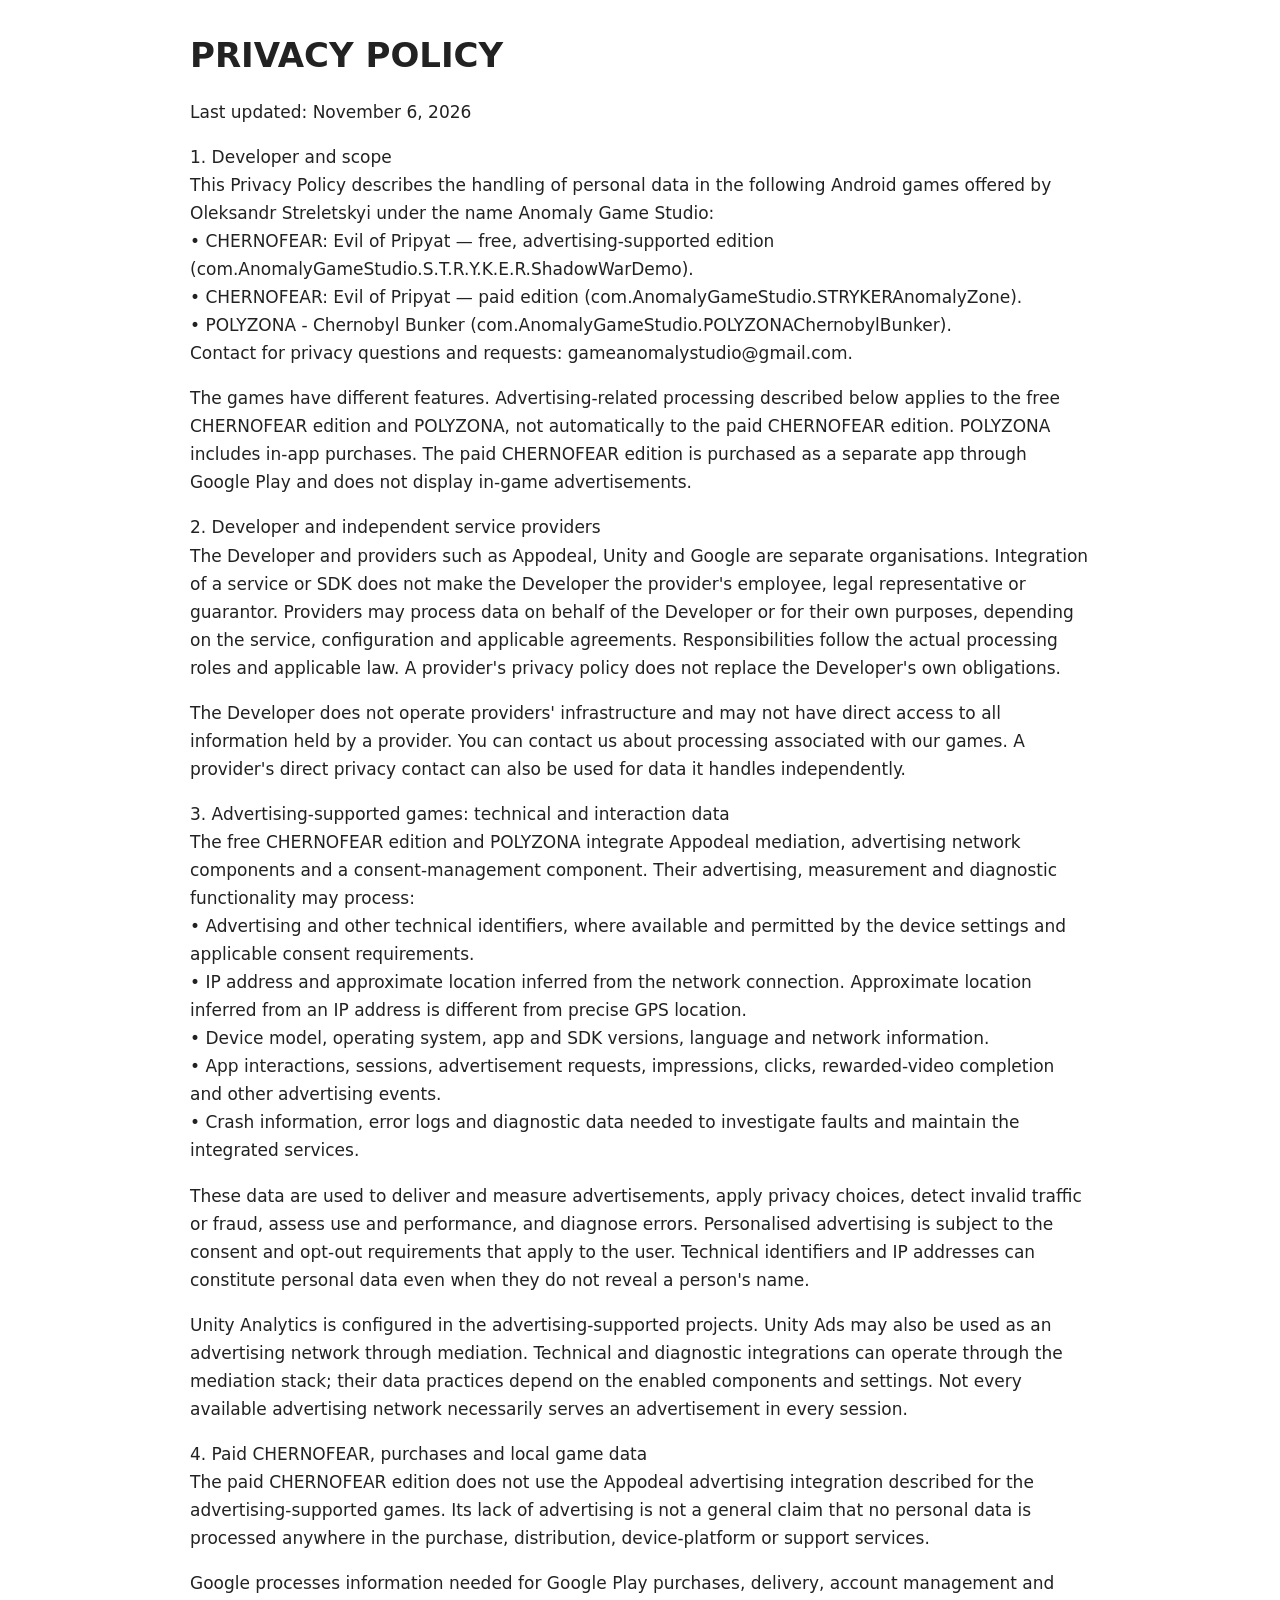
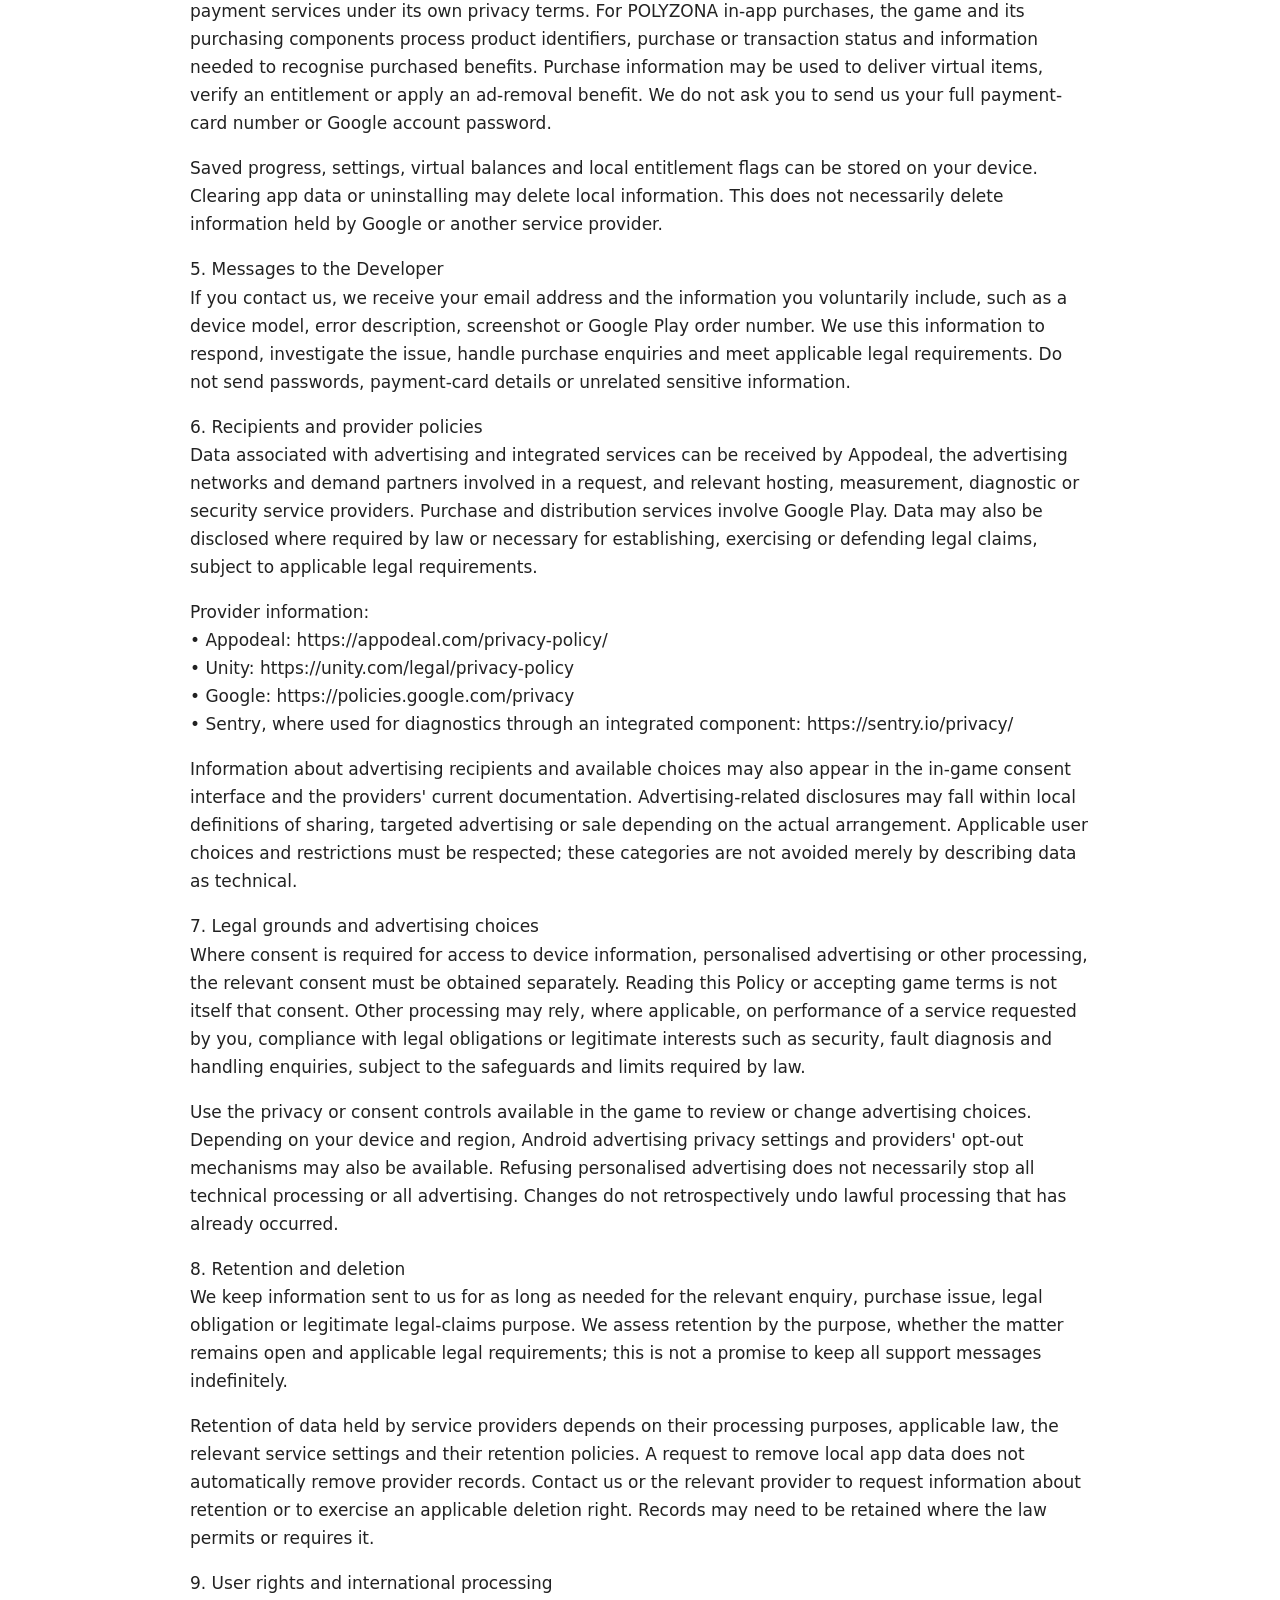
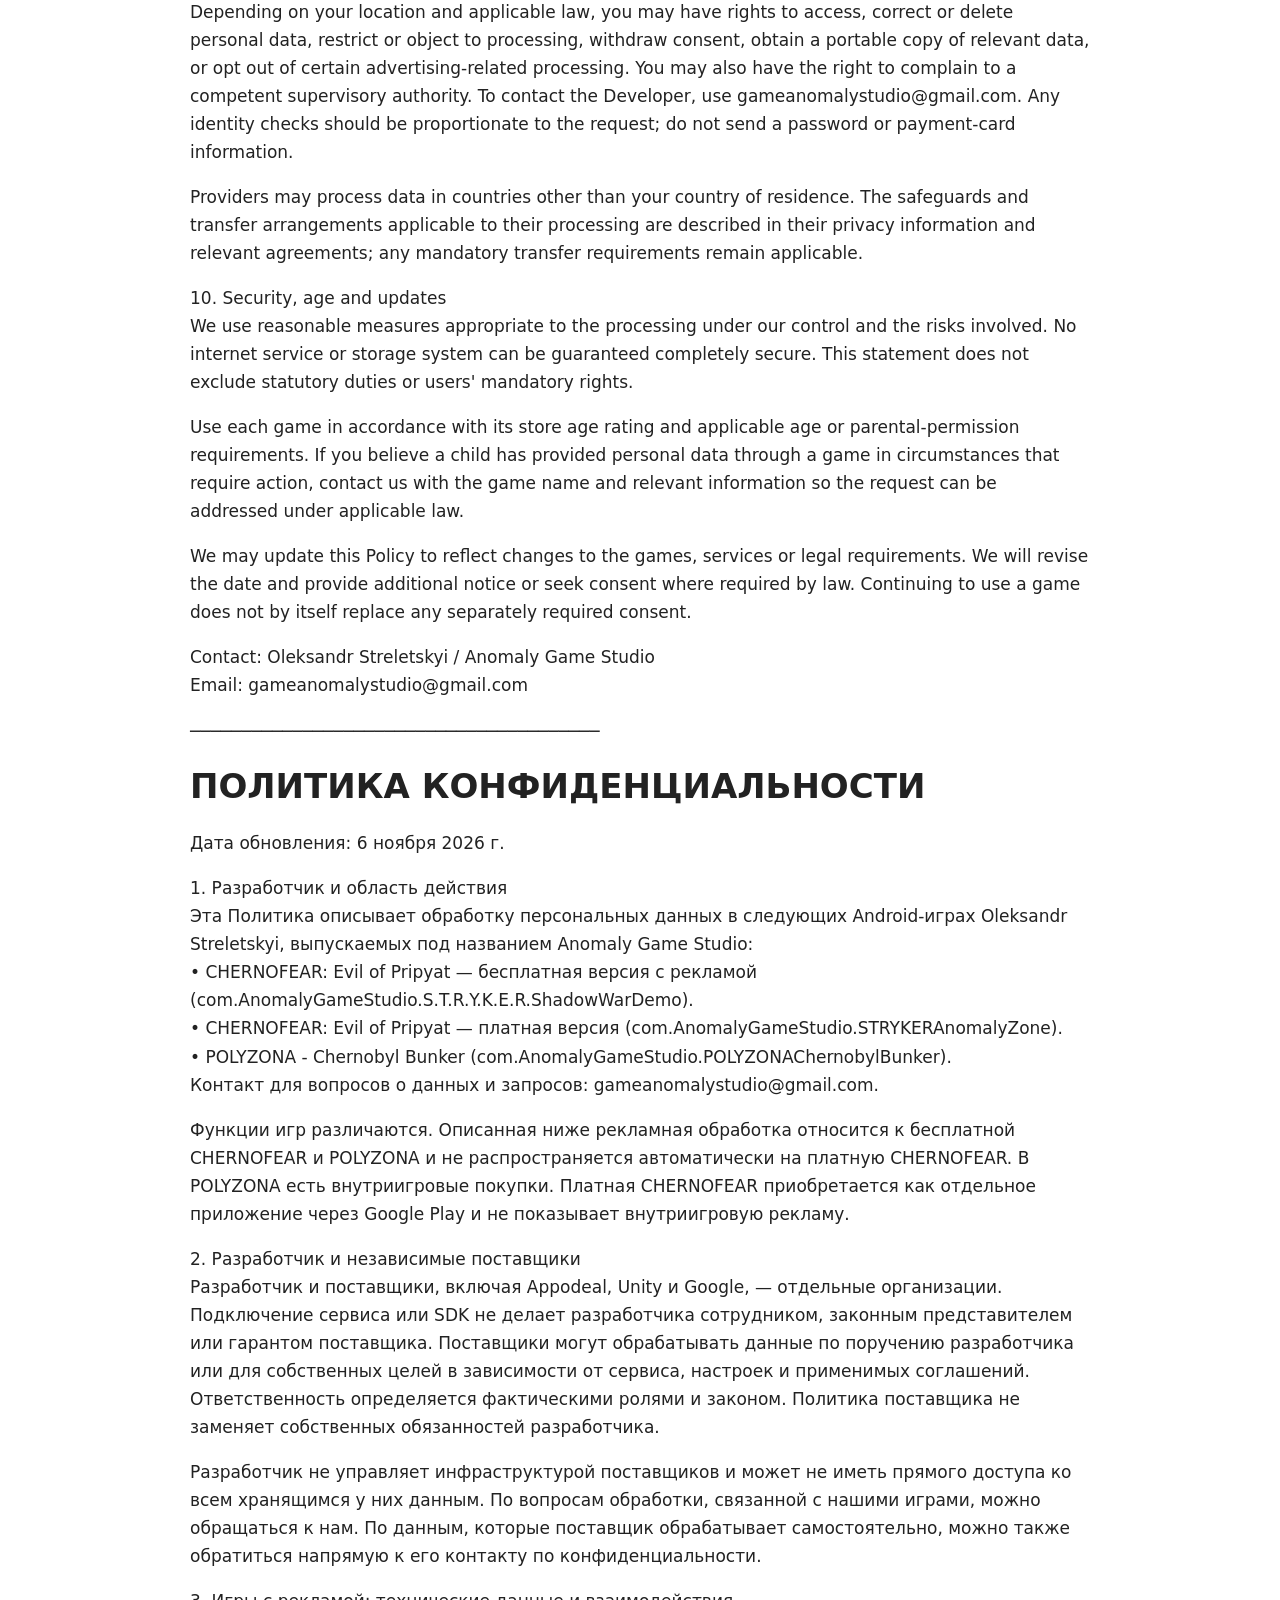
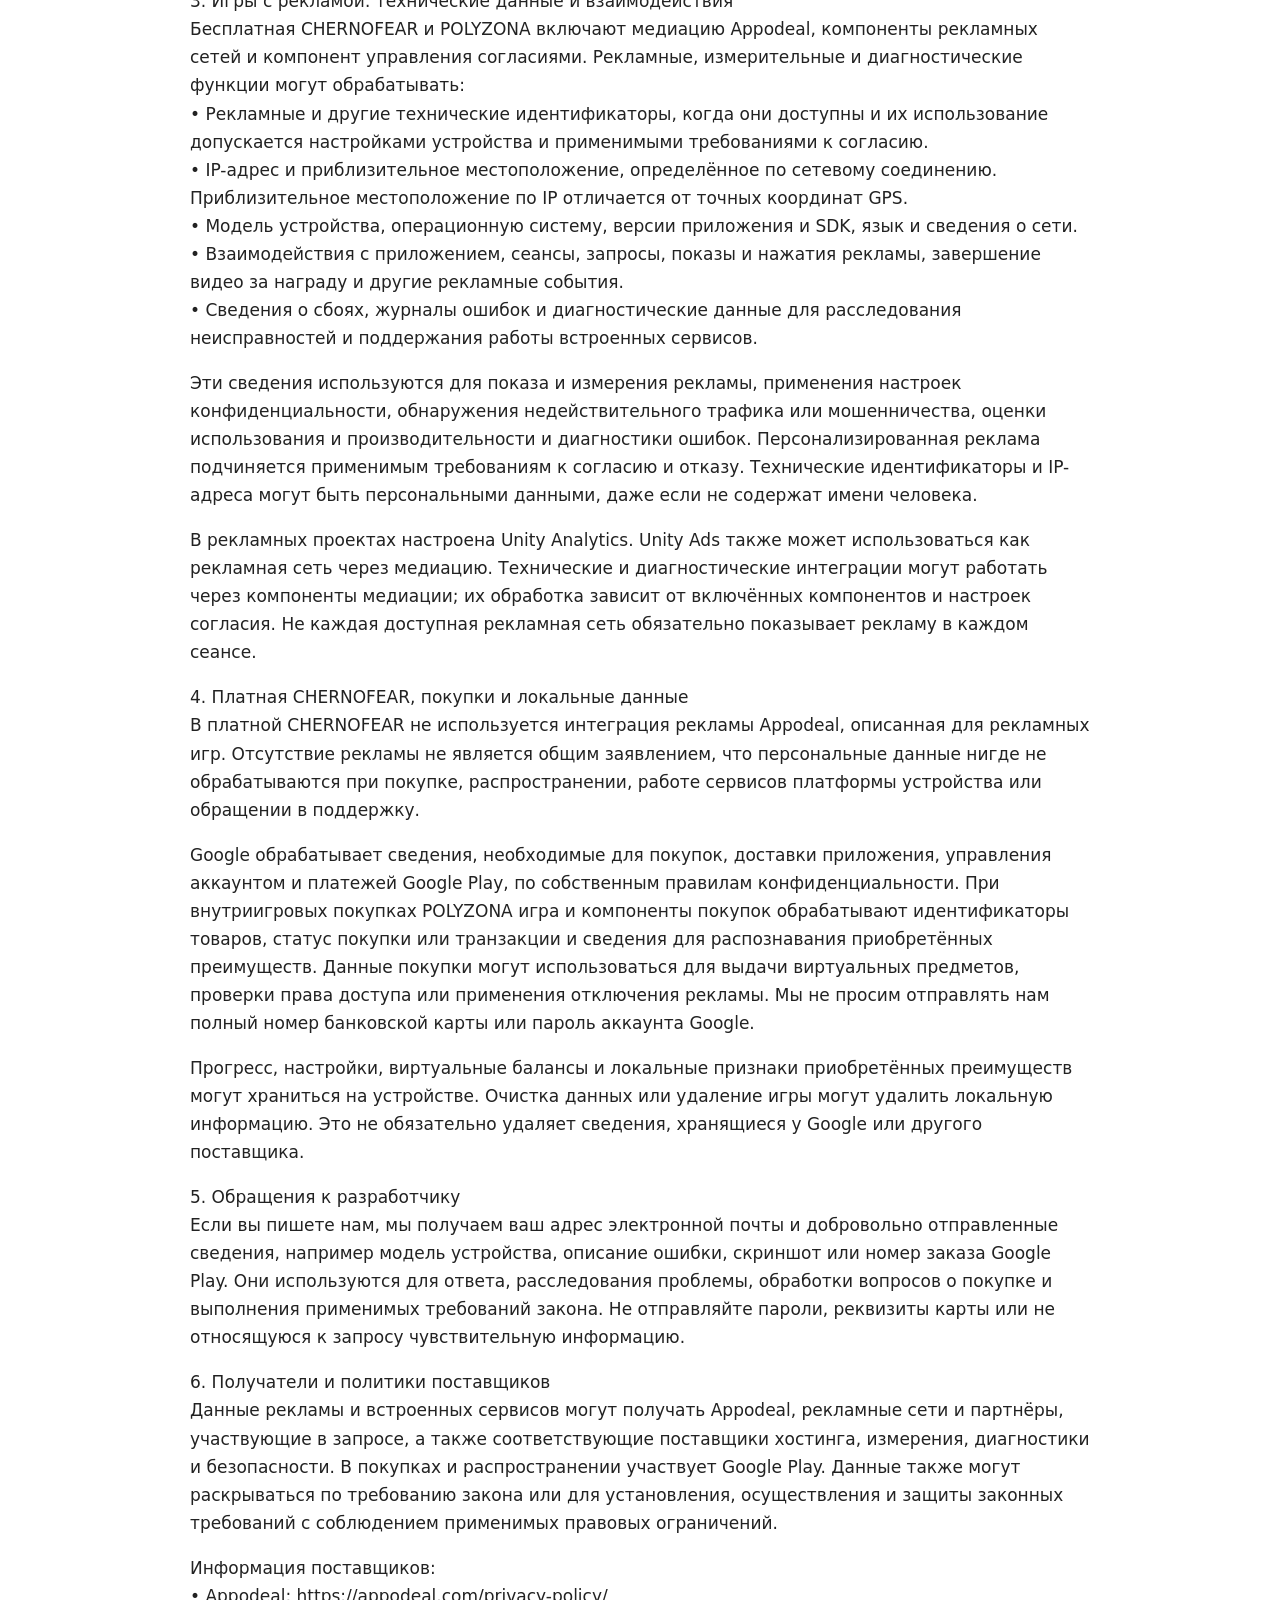
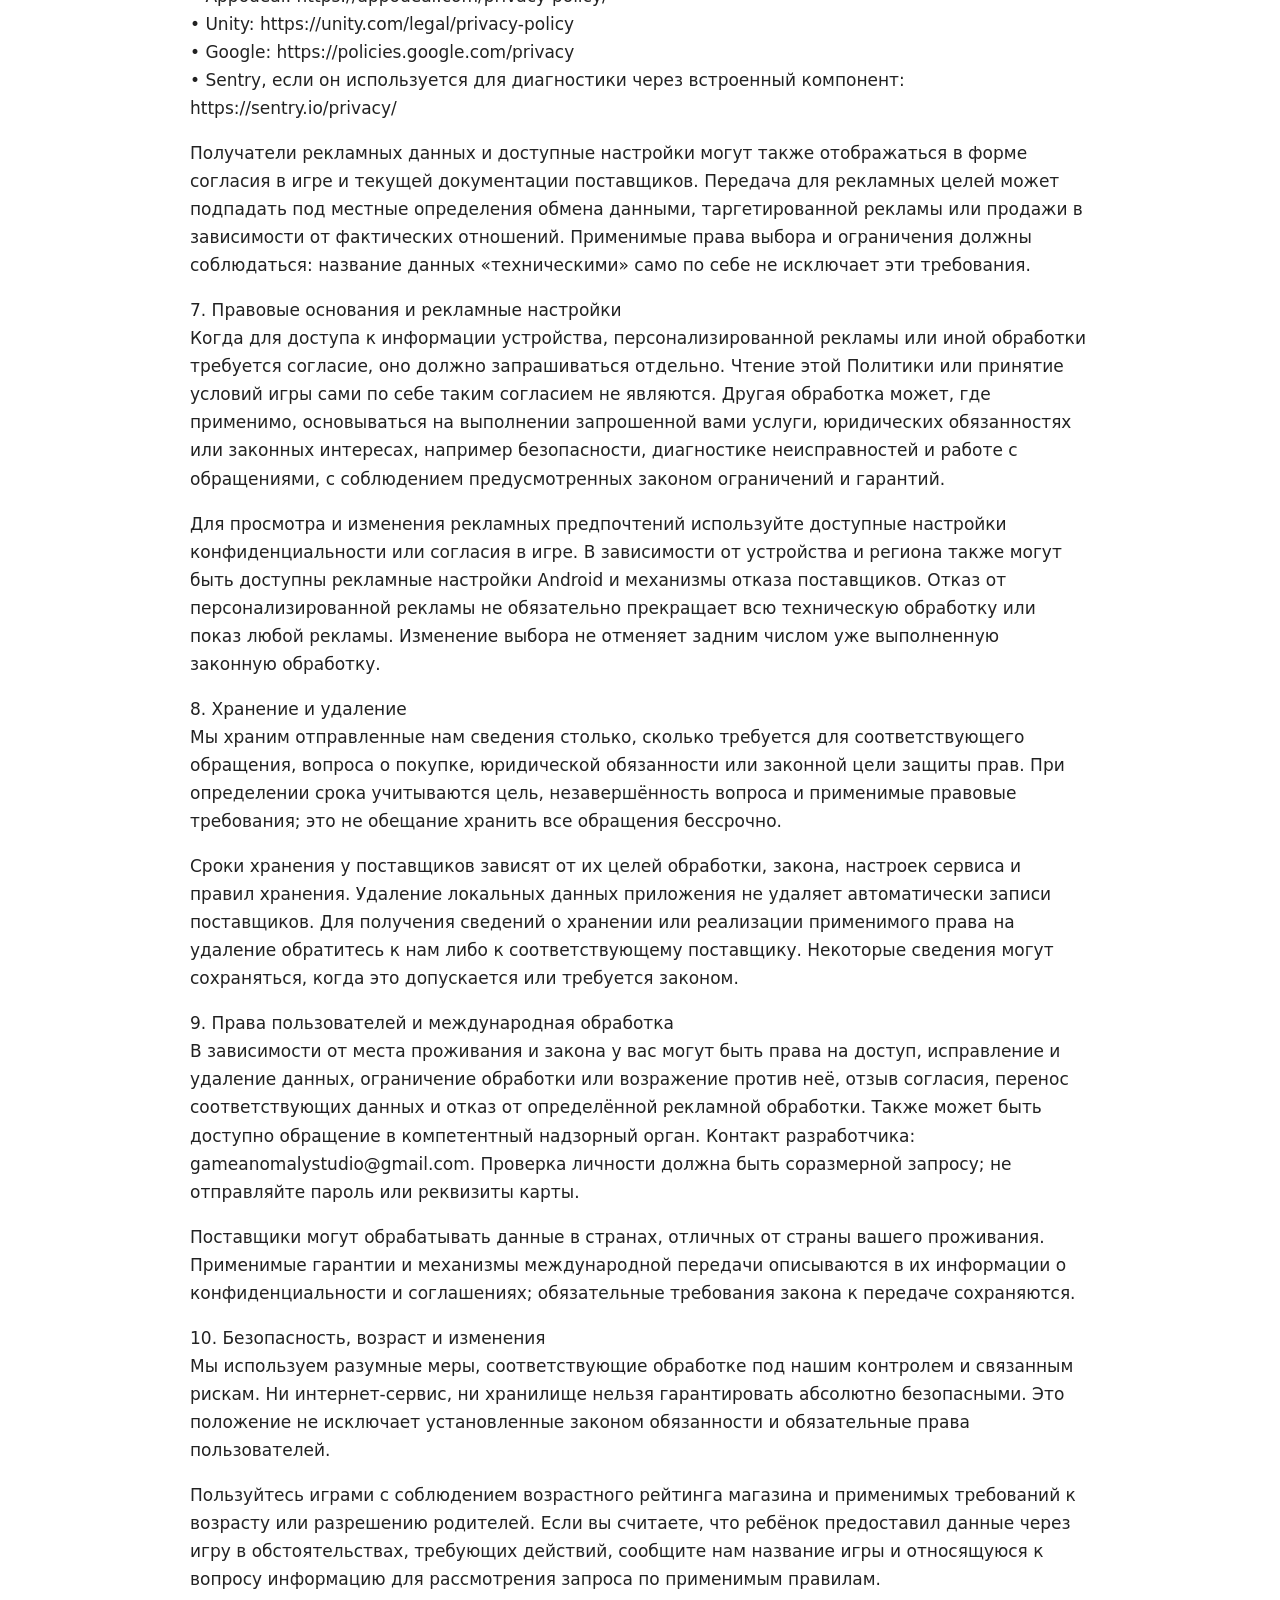
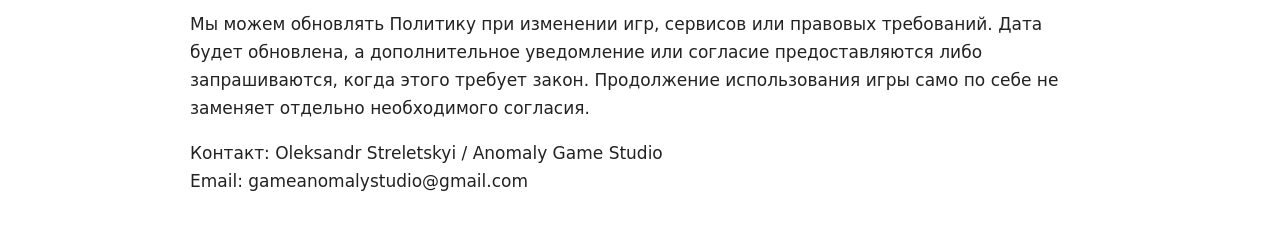
==== privacy-policy.html @ 05948603 "Update privacy policy and advertising sellers" ====
<!doctype html><html lang="en"><meta charset="utf-8"><meta name="viewport" content="width=device-width,initial-scale=1"><title>Privacy Policy | Anomaly Game Studio</title><style>body{font:17px/1.65 system-ui,sans-serif;max-width:900px;margin:36px auto;padding:0 22px;color:#222}h1{line-height:1.15}h2{margin-top:32px;font-size:23px}p{white-space:pre-wrap;overflow-wrap:anywhere}a{color:#425721}</style><main><h1>PRIVACY POLICY</h1><p>Last updated: November 6, 2026</p><p>1. Developer and scope
This Privacy Policy describes the handling of personal data in the following Android games offered by Oleksandr Streletskyi under the name Anomaly Game Studio:
• CHERNOFEAR: Evil of Pripyat — free, advertising-supported edition (com.AnomalyGameStudio.S.T.R.Y.K.E.R.ShadowWarDemo).
• CHERNOFEAR: Evil of Pripyat — paid edition (com.AnomalyGameStudio.STRYKERAnomalyZone).
• POLYZONA - Chernobyl Bunker (com.AnomalyGameStudio.POLYZONAChernobylBunker).
Contact for privacy questions and requests: gameanomalystudio@gmail.com.</p><p>The games have different features. Advertising-related processing described below applies to the free CHERNOFEAR edition and POLYZONA, not automatically to the paid CHERNOFEAR edition. POLYZONA includes in-app purchases. The paid CHERNOFEAR edition is purchased as a separate app through Google Play and does not display in-game advertisements.</p><p>2. Developer and independent service providers
The Developer and providers such as Appodeal, Unity and Google are separate organisations. Integration of a service or SDK does not make the Developer the provider's employee, legal representative or guarantor. Providers may process data on behalf of the Developer or for their own purposes, depending on the service, configuration and applicable agreements. Responsibilities follow the actual processing roles and applicable law. A provider's privacy policy does not replace the Developer's own obligations.</p><p>The Developer does not operate providers' infrastructure and may not have direct access to all information held by a provider. You can contact us about processing associated with our games. A provider's direct privacy contact can also be used for data it handles independently.</p><p>3. Advertising-supported games: technical and interaction data
The free CHERNOFEAR edition and POLYZONA integrate Appodeal mediation, advertising network components and a consent-management component. Their advertising, measurement and diagnostic functionality may process:
• Advertising and other technical identifiers, where available and permitted by the device settings and applicable consent requirements.
• IP address and approximate location inferred from the network connection. Approximate location inferred from an IP address is different from precise GPS location.
• Device model, operating system, app and SDK versions, language and network information.
• App interactions, sessions, advertisement requests, impressions, clicks, rewarded-video completion and other advertising events.
• Crash information, error logs and diagnostic data needed to investigate faults and maintain the integrated services.</p><p>These data are used to deliver and measure advertisements, apply privacy choices, detect invalid traffic or fraud, assess use and performance, and diagnose errors. Personalised advertising is subject to the consent and opt-out requirements that apply to the user. Technical identifiers and IP addresses can constitute personal data even when they do not reveal a person's name.</p><p>Unity Analytics is configured in the advertising-supported projects. Unity Ads may also be used as an advertising network through mediation. Technical and diagnostic integrations can operate through the mediation stack; their data practices depend on the enabled components and settings. Not every available advertising network necessarily serves an advertisement in every session.</p><p>4. Paid CHERNOFEAR, purchases and local game data
The paid CHERNOFEAR edition does not use the Appodeal advertising integration described for the advertising-supported games. Its lack of advertising is not a general claim that no personal data is processed anywhere in the purchase, distribution, device-platform or support services.</p><p>Google processes information needed for Google Play purchases, delivery, account management and payment services under its own privacy terms. For POLYZONA in-app purchases, the game and its purchasing components process product identifiers, purchase or transaction status and information needed to recognise purchased benefits. Purchase information may be used to deliver virtual items, verify an entitlement or apply an ad-removal benefit. We do not ask you to send us your full payment-card number or Google account password.</p><p>Saved progress, settings, virtual balances and local entitlement flags can be stored on your device. Clearing app data or uninstalling may delete local information. This does not necessarily delete information held by Google or another service provider.</p><p>5. Messages to the Developer
If you contact us, we receive your email address and the information you voluntarily include, such as a device model, error description, screenshot or Google Play order number. We use this information to respond, investigate the issue, handle purchase enquiries and meet applicable legal requirements. Do not send passwords, payment-card details or unrelated sensitive information.</p><p>6. Recipients and provider policies
Data associated with advertising and integrated services can be received by Appodeal, the advertising networks and demand partners involved in a request, and relevant hosting, measurement, diagnostic or security service providers. Purchase and distribution services involve Google Play. Data may also be disclosed where required by law or necessary for establishing, exercising or defending legal claims, subject to applicable legal requirements.</p><p>Provider information:
• Appodeal: https://appodeal.com/privacy-policy/
• Unity: https://unity.com/legal/privacy-policy
• Google: https://policies.google.com/privacy
• Sentry, where used for diagnostics through an integrated component: https://sentry.io/privacy/</p><p>Information about advertising recipients and available choices may also appear in the in-game consent interface and the providers' current documentation. Advertising-related disclosures may fall within local definitions of sharing, targeted advertising or sale depending on the actual arrangement. Applicable user choices and restrictions must be respected; these categories are not avoided merely by describing data as technical.</p><p>7. Legal grounds and advertising choices
Where consent is required for access to device information, personalised advertising or other processing, the relevant consent must be obtained separately. Reading this Policy or accepting game terms is not itself that consent. Other processing may rely, where applicable, on performance of a service requested by you, compliance with legal obligations or legitimate interests such as security, fault diagnosis and handling enquiries, subject to the safeguards and limits required by law.</p><p>Use the privacy or consent controls available in the game to review or change advertising choices. Depending on your device and region, Android advertising privacy settings and providers' opt-out mechanisms may also be available. Refusing personalised advertising does not necessarily stop all technical processing or all advertising. Changes do not retrospectively undo lawful processing that has already occurred.</p><p>8. Retention and deletion
We keep information sent to us for as long as needed for the relevant enquiry, purchase issue, legal obligation or legitimate legal-claims purpose. We assess retention by the purpose, whether the matter remains open and applicable legal requirements; this is not a promise to keep all support messages indefinitely.</p><p>Retention of data held by service providers depends on their processing purposes, applicable law, the relevant service settings and their retention policies. A request to remove local app data does not automatically remove provider records. Contact us or the relevant provider to request information about retention or to exercise an applicable deletion right. Records may need to be retained where the law permits or requires it.</p><p>9. User rights and international processing
Depending on your location and applicable law, you may have rights to access, correct or delete personal data, restrict or object to processing, withdraw consent, obtain a portable copy of relevant data, or opt out of certain advertising-related processing. You may also have the right to complain to a competent supervisory authority. To contact the Developer, use gameanomalystudio@gmail.com. Any identity checks should be proportionate to the request; do not send a password or payment-card information.</p><p>Providers may process data in countries other than your country of residence. The safeguards and transfer arrangements applicable to their processing are described in their privacy information and relevant agreements; any mandatory transfer requirements remain applicable.</p><p>10. Security, age and updates
We use reasonable measures appropriate to the processing under our control and the risks involved. No internet service or storage system can be guaranteed completely secure. This statement does not exclude statutory duties or users' mandatory rights.</p><p>Use each game in accordance with its store age rating and applicable age or parental-permission requirements. If you believe a child has provided personal data through a game in circumstances that require action, contact us with the game name and relevant information so the request can be addressed under applicable law.</p><p>We may update this Policy to reflect changes to the games, services or legal requirements. We will revise the date and provide additional notice or seek consent where required by law. Continuing to use a game does not by itself replace any separately required consent.</p><p>Contact: Oleksandr Streletskyi / Anomaly Game Studio
Email: gameanomalystudio@gmail.com</p><p>────────────────────────────────────────</p><h1>ПОЛИТИКА КОНФИДЕНЦИАЛЬНОСТИ</h1><p>Дата обновления: 6 ноября 2026 г.</p><p>1. Разработчик и область действия
Эта Политика описывает обработку персональных данных в следующих Android-играх Oleksandr Streletskyi, выпускаемых под названием Anomaly Game Studio:
• CHERNOFEAR: Evil of Pripyat — бесплатная версия с рекламой (com.AnomalyGameStudio.S.T.R.Y.K.E.R.ShadowWarDemo).
• CHERNOFEAR: Evil of Pripyat — платная версия (com.AnomalyGameStudio.STRYKERAnomalyZone).
• POLYZONA - Chernobyl Bunker (com.AnomalyGameStudio.POLYZONAChernobylBunker).
Контакт для вопросов о данных и запросов: gameanomalystudio@gmail.com.</p><p>Функции игр различаются. Описанная ниже рекламная обработка относится к бесплатной CHERNOFEAR и POLYZONA и не распространяется автоматически на платную CHERNOFEAR. В POLYZONA есть внутриигровые покупки. Платная CHERNOFEAR приобретается как отдельное приложение через Google Play и не показывает внутриигровую рекламу.</p><p>2. Разработчик и независимые поставщики
Разработчик и поставщики, включая Appodeal, Unity и Google, — отдельные организации. Подключение сервиса или SDK не делает разработчика сотрудником, законным представителем или гарантом поставщика. Поставщики могут обрабатывать данные по поручению разработчика или для собственных целей в зависимости от сервиса, настроек и применимых соглашений. Ответственность определяется фактическими ролями и законом. Политика поставщика не заменяет собственных обязанностей разработчика.</p><p>Разработчик не управляет инфраструктурой поставщиков и может не иметь прямого доступа ко всем хранящимся у них данным. По вопросам обработки, связанной с нашими играми, можно обращаться к нам. По данным, которые поставщик обрабатывает самостоятельно, можно также обратиться напрямую к его контакту по конфиденциальности.</p><p>3. Игры с рекламой: технические данные и взаимодействия
Бесплатная CHERNOFEAR и POLYZONA включают медиацию Appodeal, компоненты рекламных сетей и компонент управления согласиями. Рекламные, измерительные и диагностические функции могут обрабатывать:
• Рекламные и другие технические идентификаторы, когда они доступны и их использование допускается настройками устройства и применимыми требованиями к согласию.
• IP-адрес и приблизительное местоположение, определённое по сетевому соединению. Приблизительное местоположение по IP отличается от точных координат GPS.
• Модель устройства, операционную систему, версии приложения и SDK, язык и сведения о сети.
• Взаимодействия с приложением, сеансы, запросы, показы и нажатия рекламы, завершение видео за награду и другие рекламные события.
• Сведения о сбоях, журналы ошибок и диагностические данные для расследования неисправностей и поддержания работы встроенных сервисов.</p><p>Эти сведения используются для показа и измерения рекламы, применения настроек конфиденциальности, обнаружения недействительного трафика или мошенничества, оценки использования и производительности и диагностики ошибок. Персонализированная реклама подчиняется применимым требованиям к согласию и отказу. Технические идентификаторы и IP-адреса могут быть персональными данными, даже если не содержат имени человека.</p><p>В рекламных проектах настроена Unity Analytics. Unity Ads также может использоваться как рекламная сеть через медиацию. Технические и диагностические интеграции могут работать через компоненты медиации; их обработка зависит от включённых компонентов и настроек согласия. Не каждая доступная рекламная сеть обязательно показывает рекламу в каждом сеансе.</p><p>4. Платная CHERNOFEAR, покупки и локальные данные
В платной CHERNOFEAR не используется интеграция рекламы Appodeal, описанная для рекламных игр. Отсутствие рекламы не является общим заявлением, что персональные данные нигде не обрабатываются при покупке, распространении, работе сервисов платформы устройства или обращении в поддержку.</p><p>Google обрабатывает сведения, необходимые для покупок, доставки приложения, управления аккаунтом и платежей Google Play, по собственным правилам конфиденциальности. При внутриигровых покупках POLYZONA игра и компоненты покупок обрабатывают идентификаторы товаров, статус покупки или транзакции и сведения для распознавания приобретённых преимуществ. Данные покупки могут использоваться для выдачи виртуальных предметов, проверки права доступа или применения отключения рекламы. Мы не просим отправлять нам полный номер банковской карты или пароль аккаунта Google.</p><p>Прогресс, настройки, виртуальные балансы и локальные признаки приобретённых преимуществ могут храниться на устройстве. Очистка данных или удаление игры могут удалить локальную информацию. Это не обязательно удаляет сведения, хранящиеся у Google или другого поставщика.</p><p>5. Обращения к разработчику
Если вы пишете нам, мы получаем ваш адрес электронной почты и добровольно отправленные сведения, например модель устройства, описание ошибки, скриншот или номер заказа Google Play. Они используются для ответа, расследования проблемы, обработки вопросов о покупке и выполнения применимых требований закона. Не отправляйте пароли, реквизиты карты или не относящуюся к запросу чувствительную информацию.</p><p>6. Получатели и политики поставщиков
Данные рекламы и встроенных сервисов могут получать Appodeal, рекламные сети и партнёры, участвующие в запросе, а также соответствующие поставщики хостинга, измерения, диагностики и безопасности. В покупках и распространении участвует Google Play. Данные также могут раскрываться по требованию закона или для установления, осуществления и защиты законных требований с соблюдением применимых правовых ограничений.</p><p>Информация поставщиков:
• Appodeal: https://appodeal.com/privacy-policy/
• Unity: https://unity.com/legal/privacy-policy
• Google: https://policies.google.com/privacy
• Sentry, если он используется для диагностики через встроенный компонент: https://sentry.io/privacy/</p><p>Получатели рекламных данных и доступные настройки могут также отображаться в форме согласия в игре и текущей документации поставщиков. Передача для рекламных целей может подпадать под местные определения обмена данными, таргетированной рекламы или продажи в зависимости от фактических отношений. Применимые права выбора и ограничения должны соблюдаться: название данных «техническими» само по себе не исключает эти требования.</p><p>7. Правовые основания и рекламные настройки
Когда для доступа к информации устройства, персонализированной рекламы или иной обработки требуется согласие, оно должно запрашиваться отдельно. Чтение этой Политики или принятие условий игры сами по себе таким согласием не являются. Другая обработка может, где применимо, основываться на выполнении запрошенной вами услуги, юридических обязанностях или законных интересах, например безопасности, диагностике неисправностей и работе с обращениями, с соблюдением предусмотренных законом ограничений и гарантий.</p><p>Для просмотра и изменения рекламных предпочтений используйте доступные настройки конфиденциальности или согласия в игре. В зависимости от устройства и региона также могут быть доступны рекламные настройки Android и механизмы отказа поставщиков. Отказ от персонализированной рекламы не обязательно прекращает всю техническую обработку или показ любой рекламы. Изменение выбора не отменяет задним числом уже выполненную законную обработку.</p><p>8. Хранение и удаление
Мы храним отправленные нам сведения столько, сколько требуется для соответствующего обращения, вопроса о покупке, юридической обязанности или законной цели защиты прав. При определении срока учитываются цель, незавершённость вопроса и применимые правовые требования; это не обещание хранить все обращения бессрочно.</p><p>Сроки хранения у поставщиков зависят от их целей обработки, закона, настроек сервиса и правил хранения. Удаление локальных данных приложения не удаляет автоматически записи поставщиков. Для получения сведений о хранении или реализации применимого права на удаление обратитесь к нам либо к соответствующему поставщику. Некоторые сведения могут сохраняться, когда это допускается или требуется законом.</p><p>9. Права пользователей и международная обработка
В зависимости от места проживания и закона у вас могут быть права на доступ, исправление и удаление данных, ограничение обработки или возражение против неё, отзыв согласия, перенос соответствующих данных и отказ от определённой рекламной обработки. Также может быть доступно обращение в компетентный надзорный орган. Контакт разработчика: gameanomalystudio@gmail.com. Проверка личности должна быть соразмерной запросу; не отправляйте пароль или реквизиты карты.</p><p>Поставщики могут обрабатывать данные в странах, отличных от страны вашего проживания. Применимые гарантии и механизмы международной передачи описываются в их информации о конфиденциальности и соглашениях; обязательные требования закона к передаче сохраняются.</p><p>10. Безопасность, возраст и изменения
Мы используем разумные меры, соответствующие обработке под нашим контролем и связанным рискам. Ни интернет-сервис, ни хранилище нельзя гарантировать абсолютно безопасными. Это положение не исключает установленные законом обязанности и обязательные права пользователей.</p><p>Пользуйтесь играми с соблюдением возрастного рейтинга магазина и применимых требований к возрасту или разрешению родителей. Если вы считаете, что ребёнок предоставил данные через игру в обстоятельствах, требующих действий, сообщите нам название игры и относящуюся к вопросу информацию для рассмотрения запроса по применимым правилам.</p><p>Мы можем обновлять Политику при изменении игр, сервисов или правовых требований. Дата будет обновлена, а дополнительное уведомление или согласие предоставляются либо запрашиваются, когда этого требует закон. Продолжение использования игры само по себе не заменяет отдельно необходимого согласия.</p><p>Контакт: Oleksandr Streletskyi / Anomaly Game Studio
Email: gameanomalystudio@gmail.com
</p></main></html>
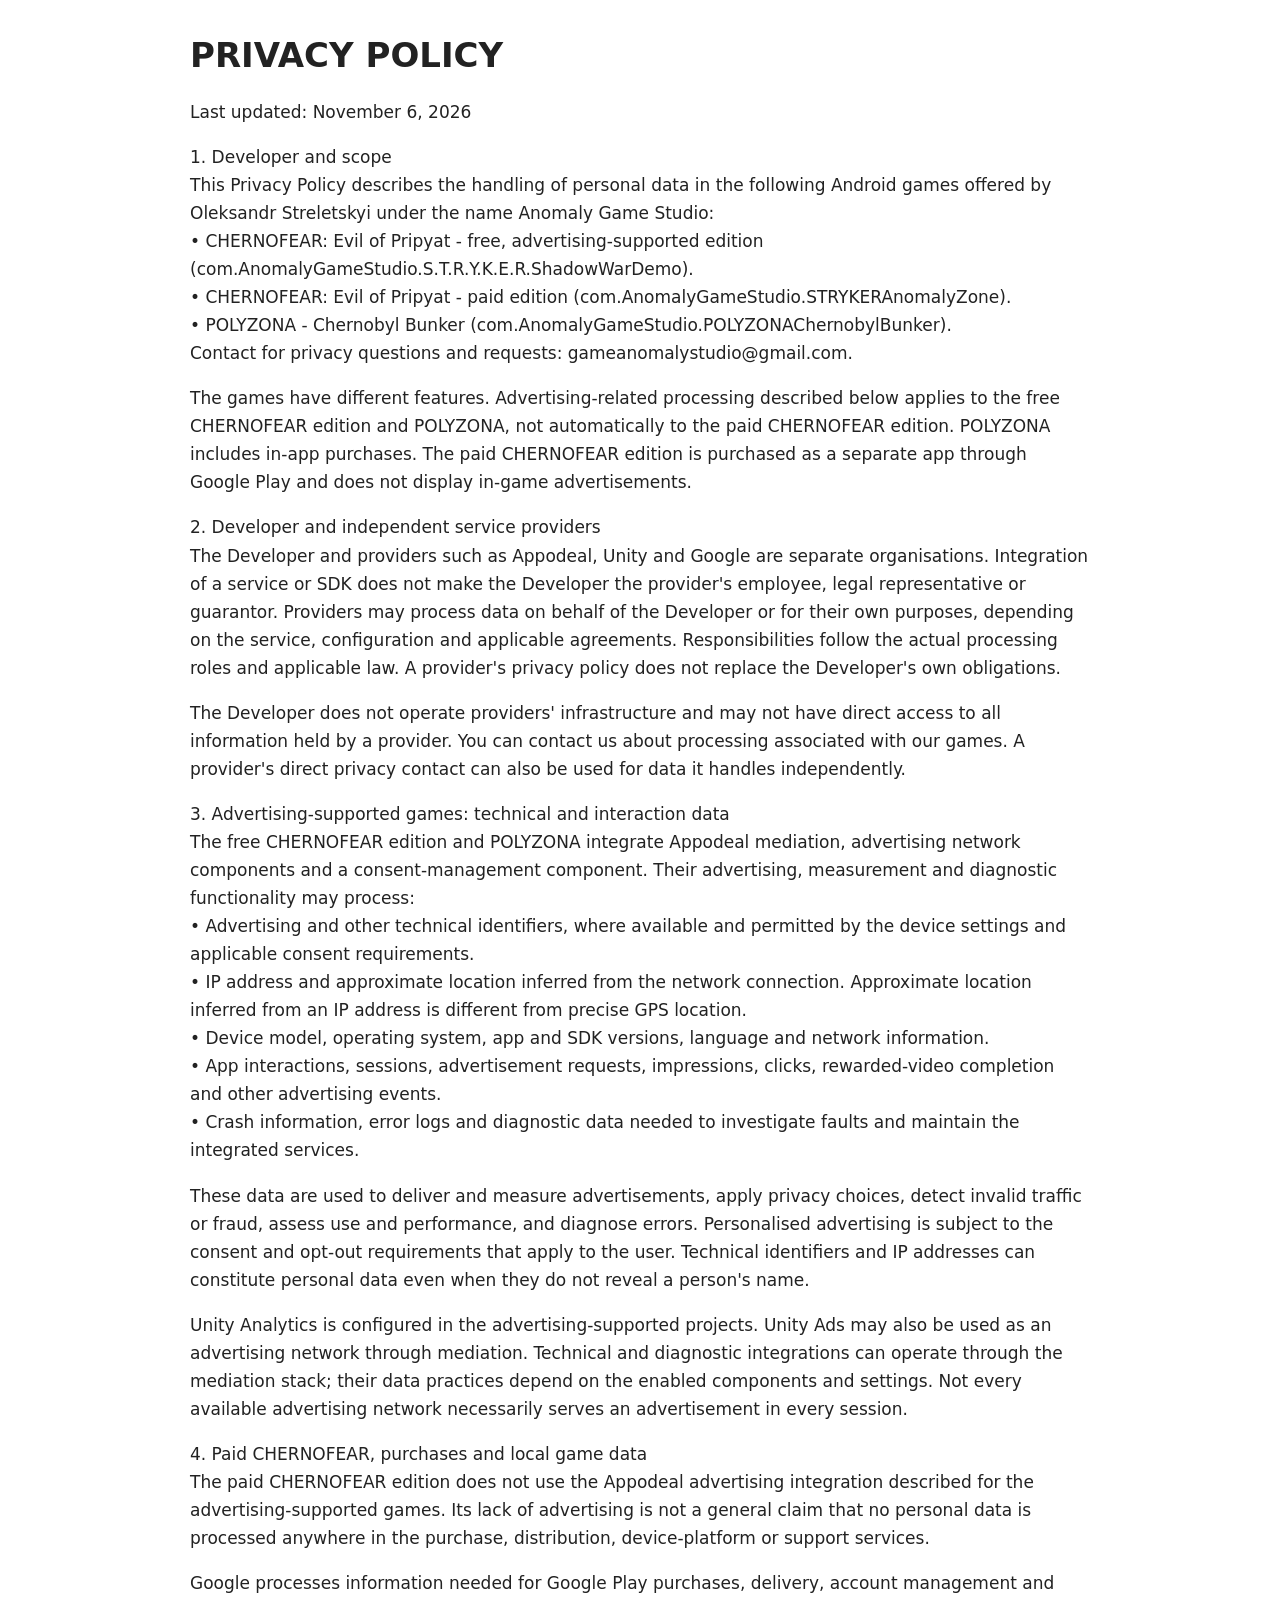
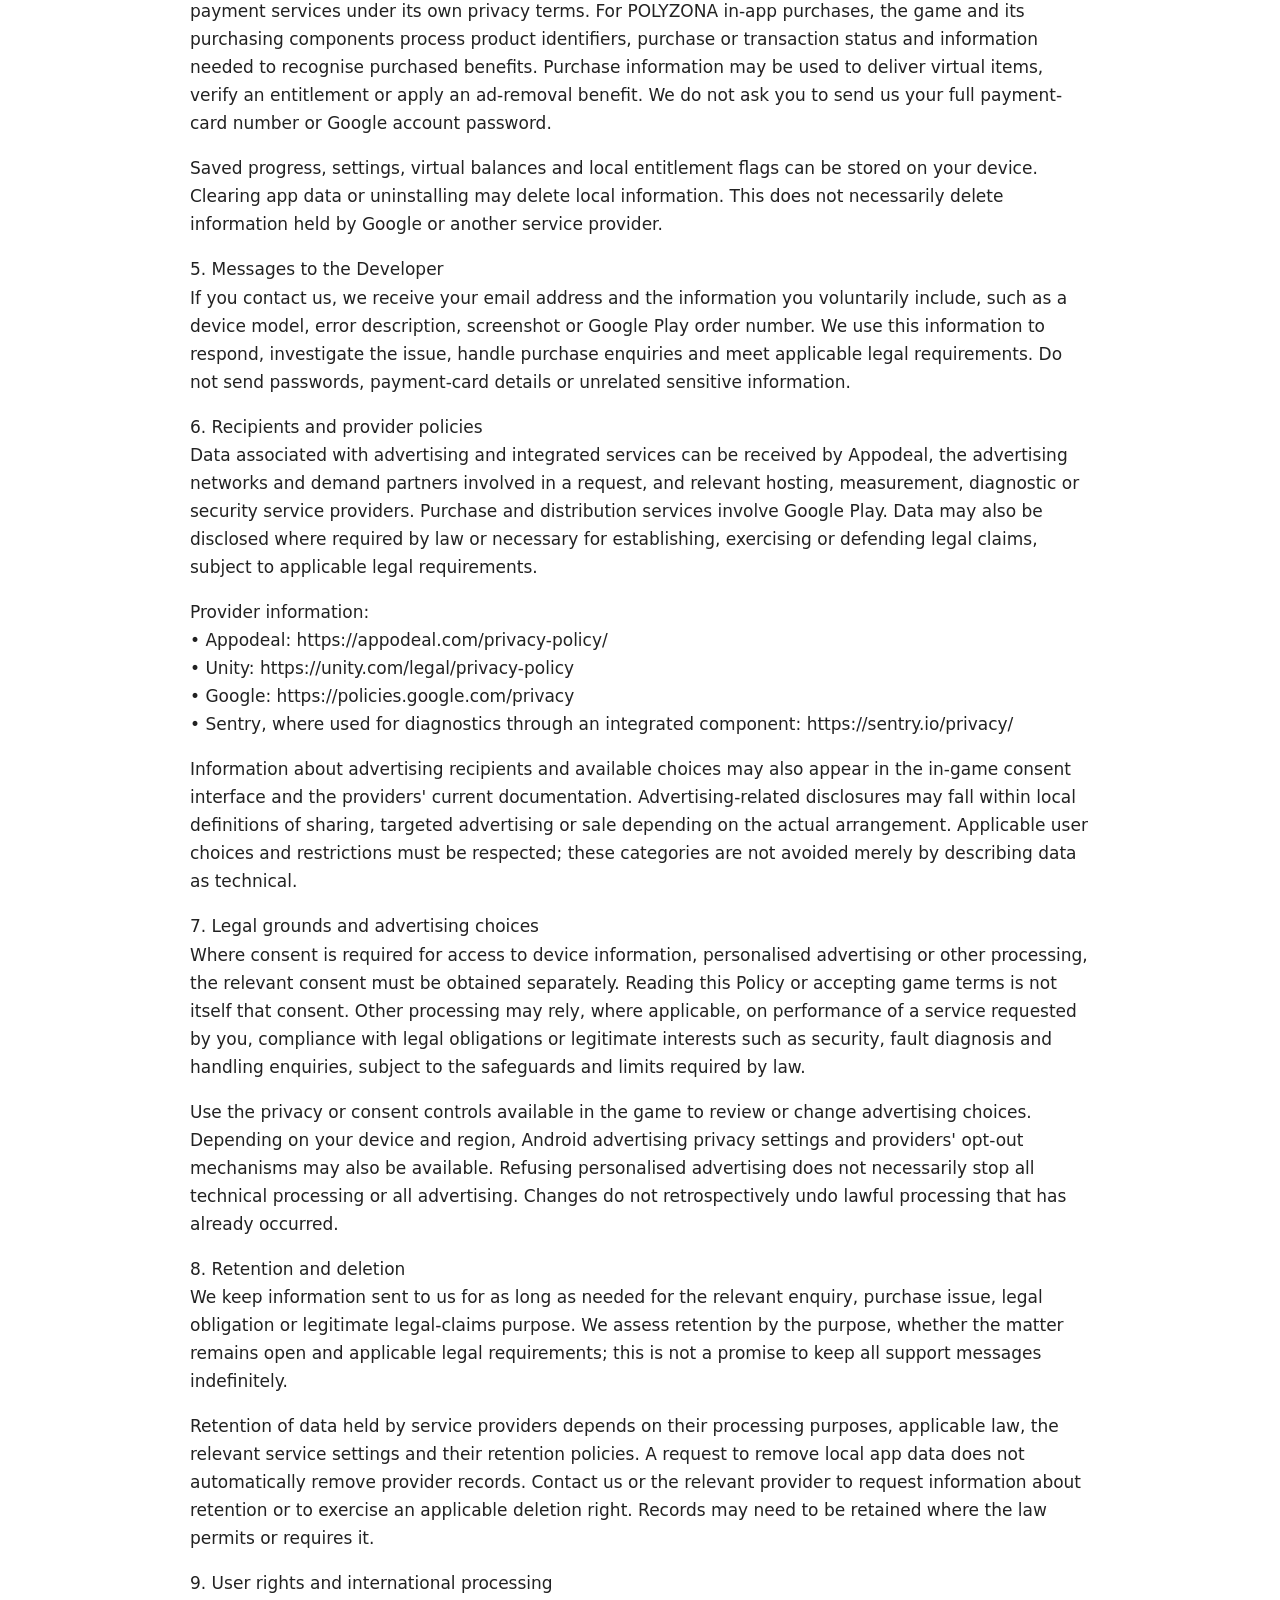
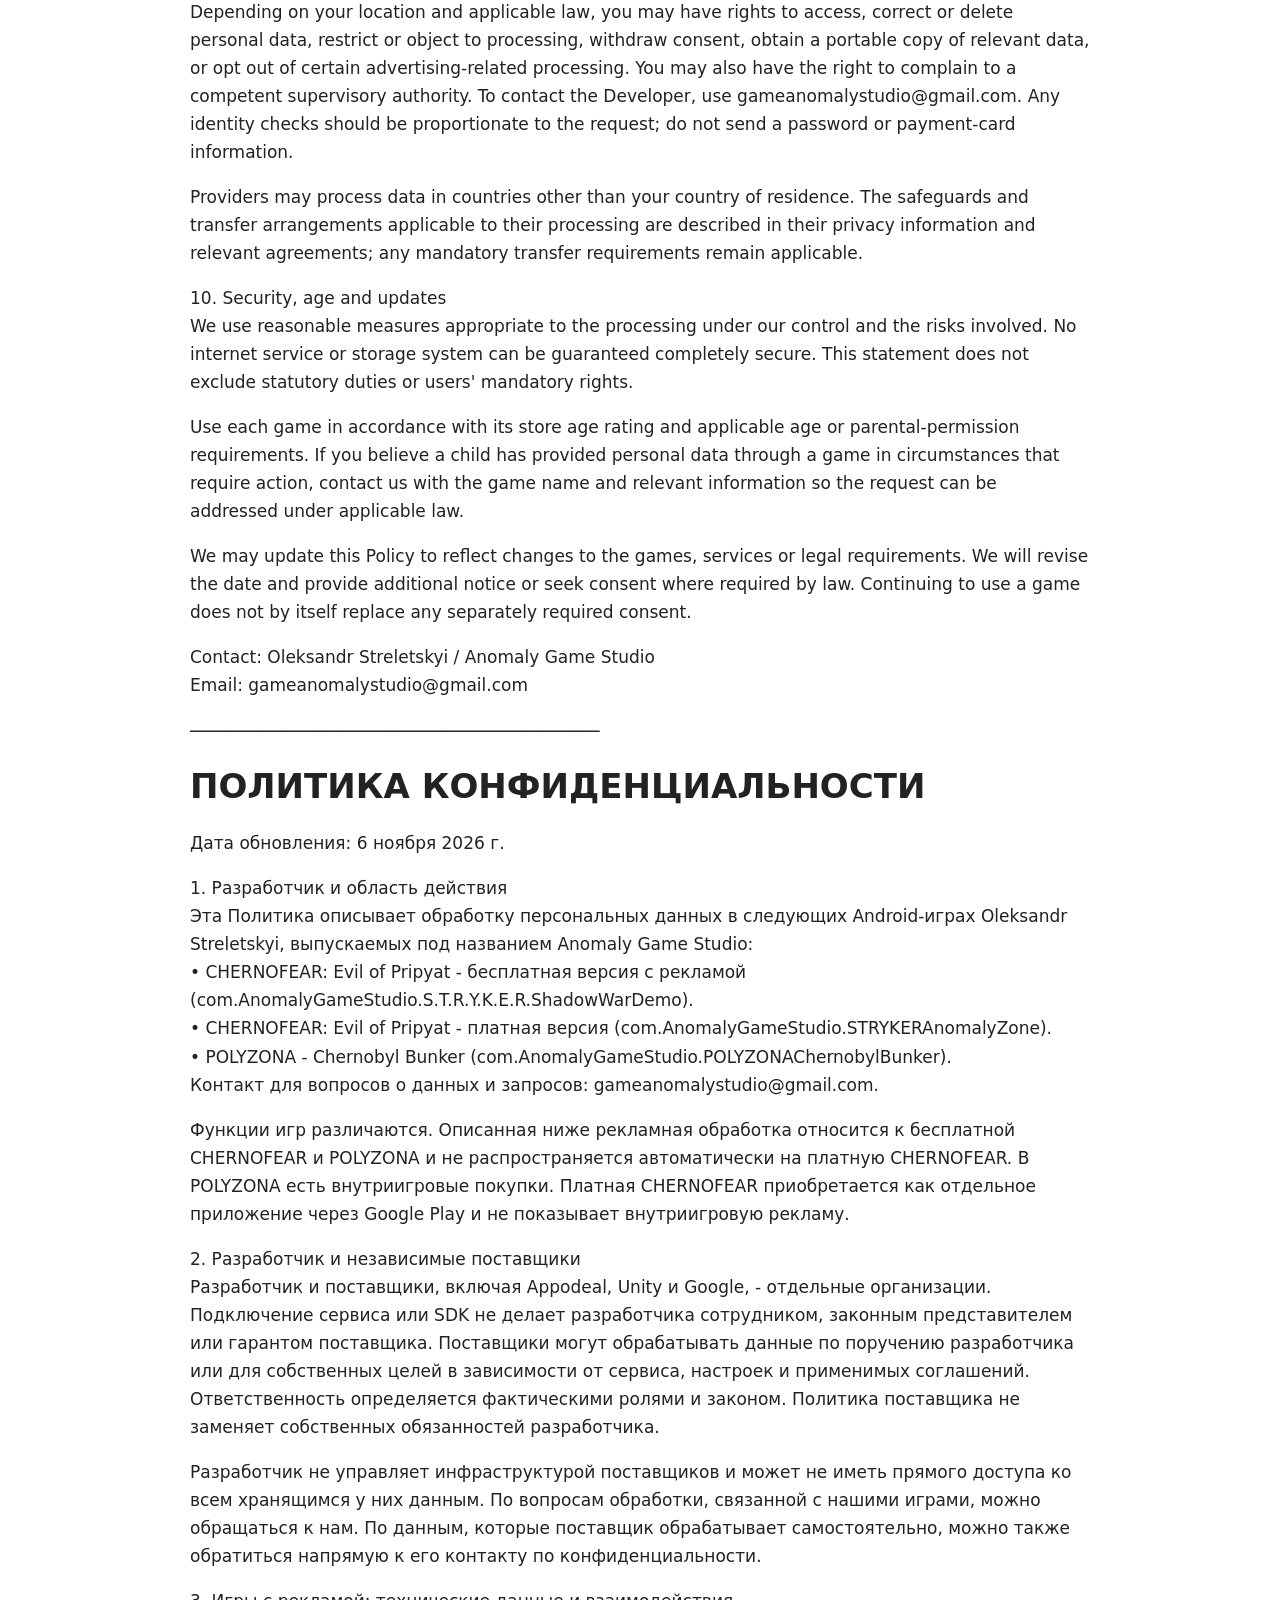
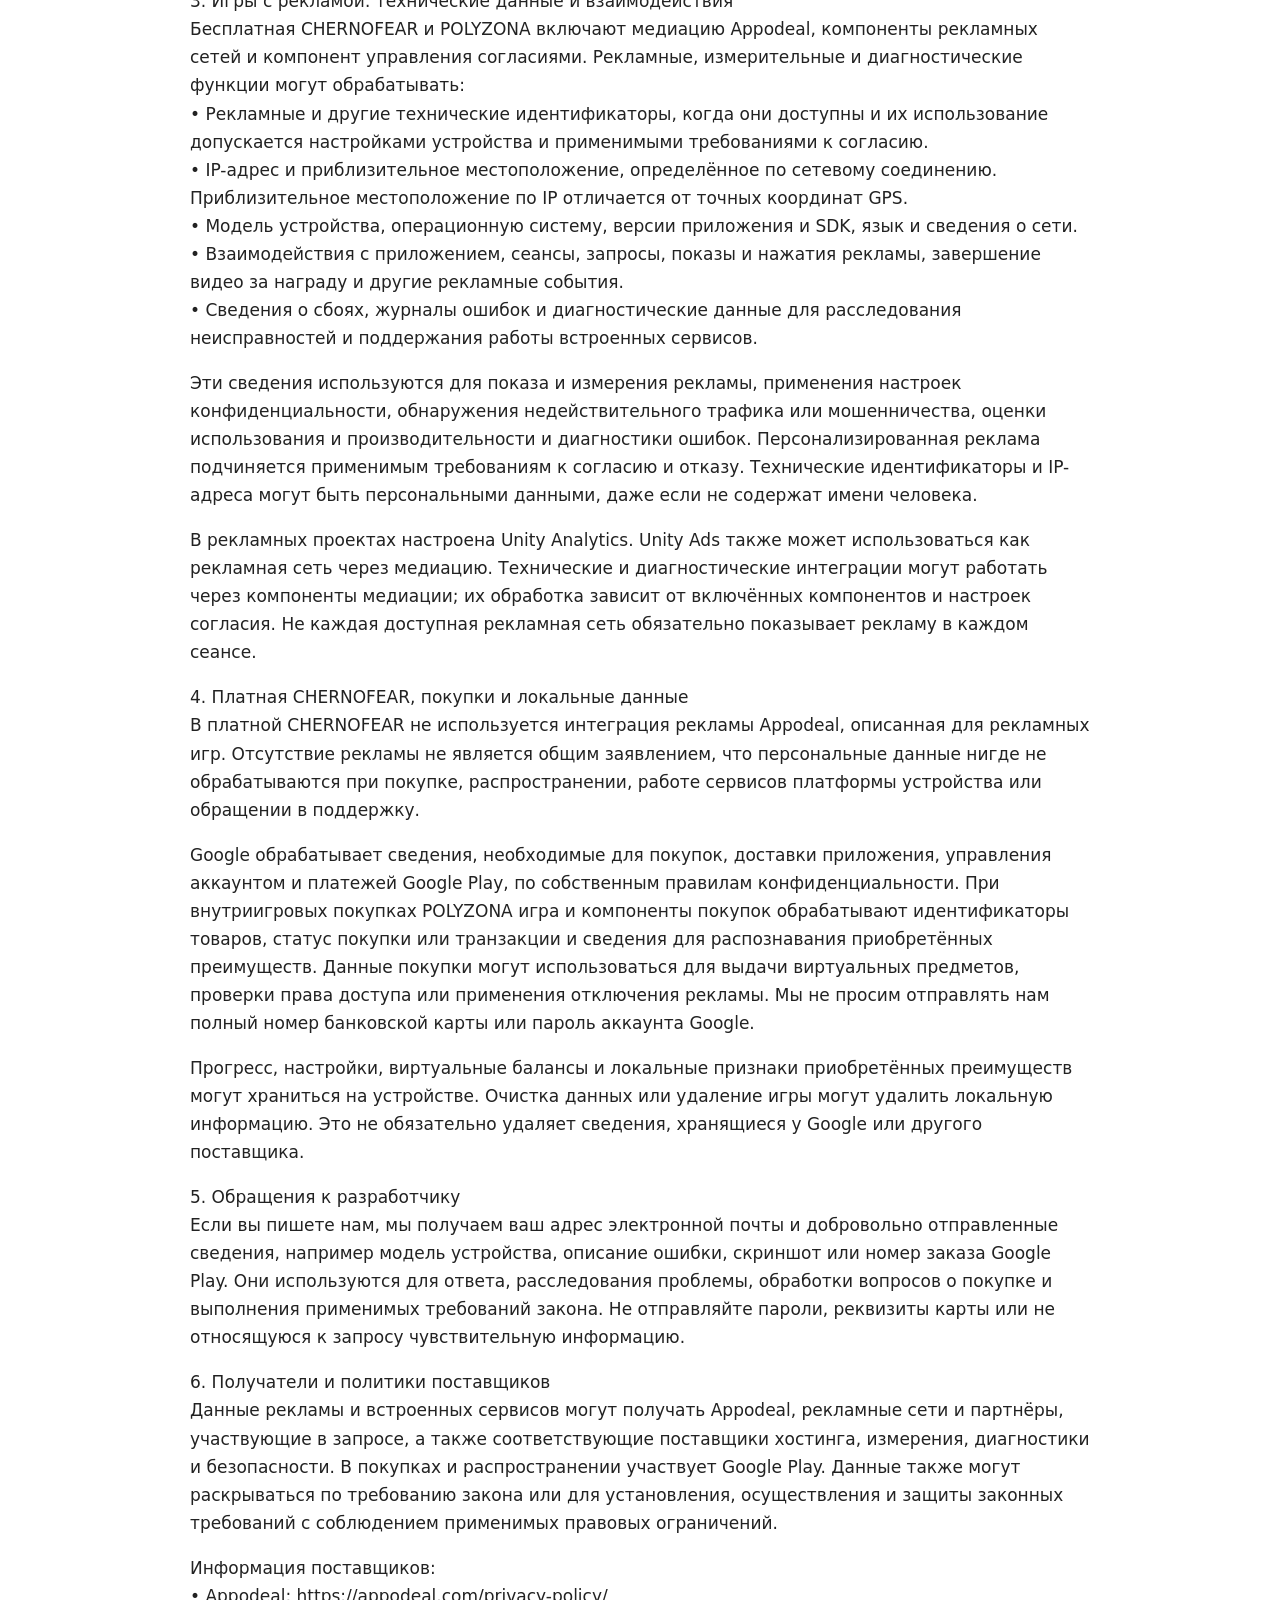
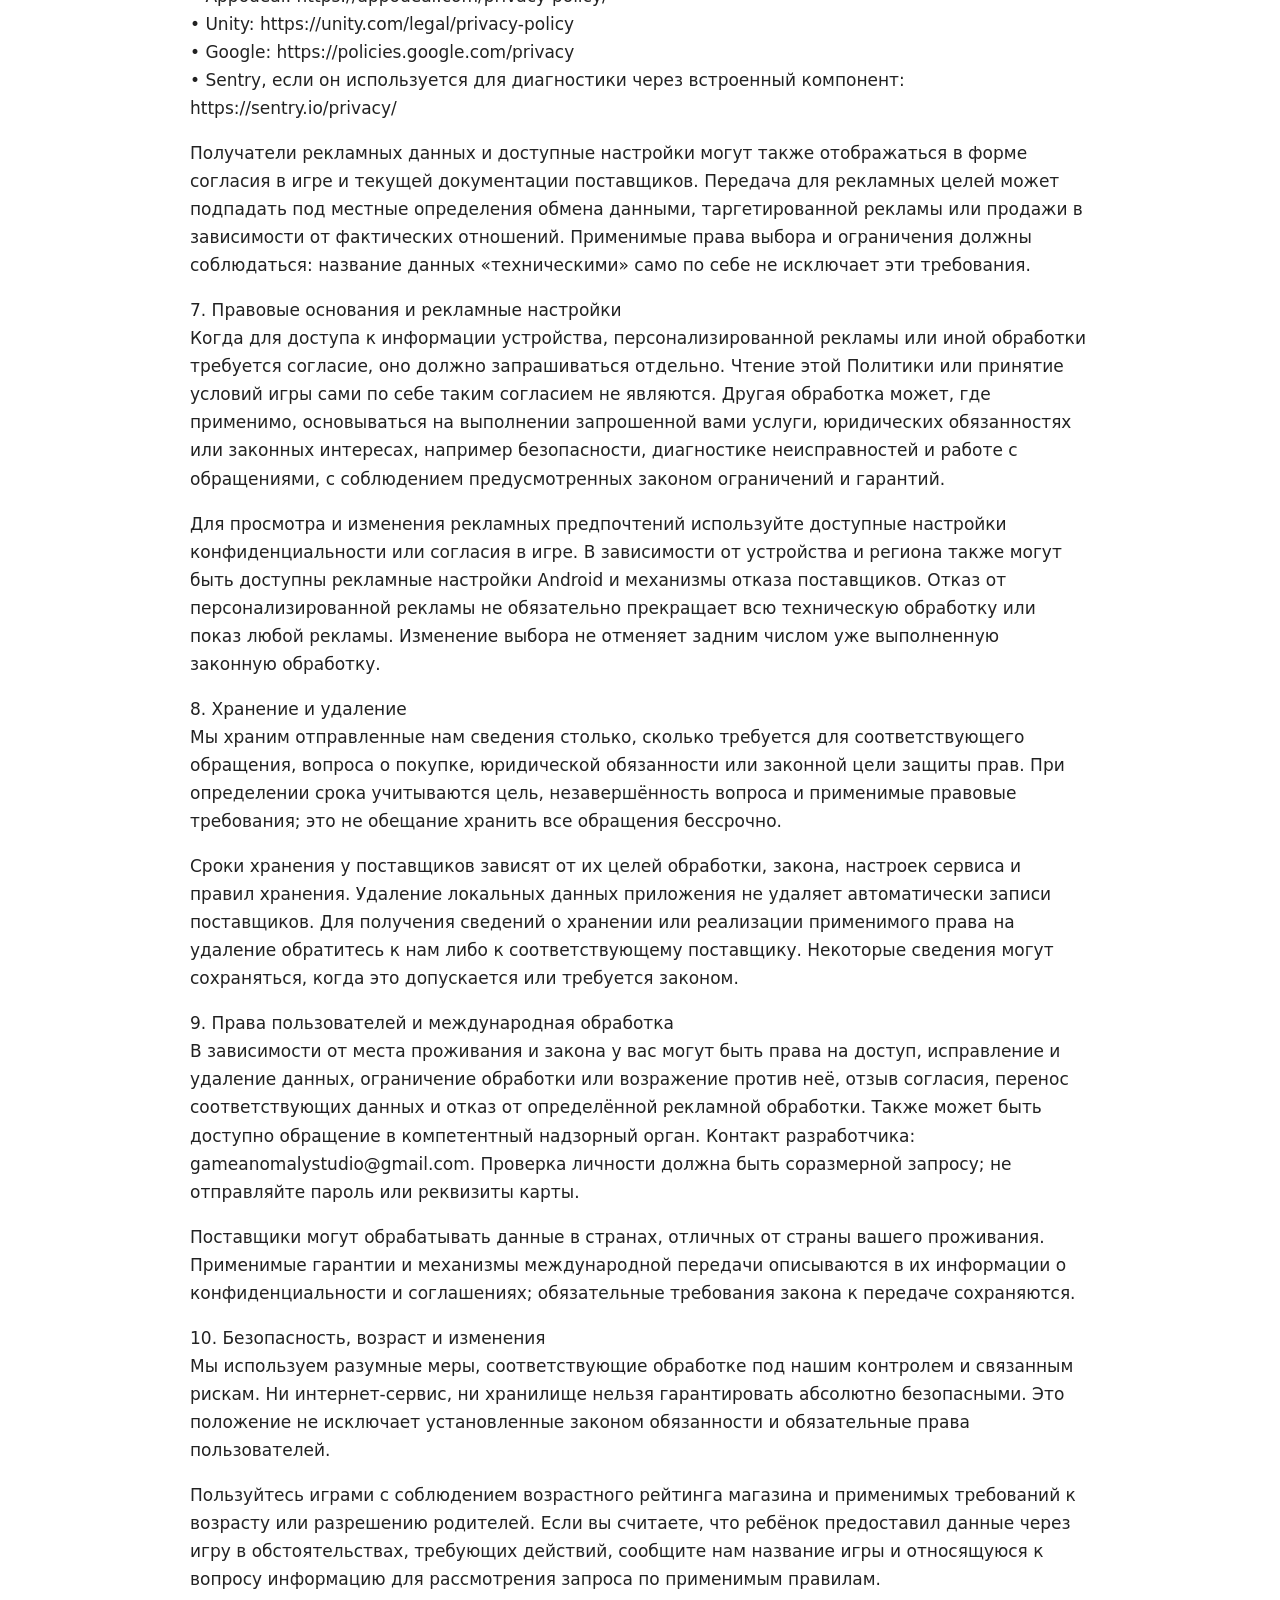
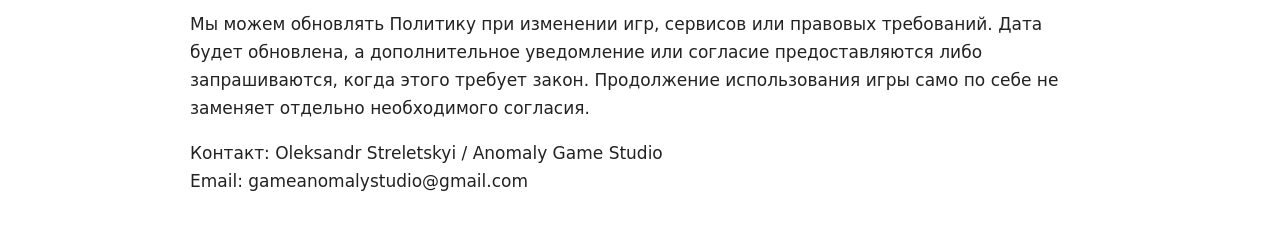
==== commit c3feadec: "Use short hyphens and remove misaligned header symbol" ====
--- a/privacy-policy.html
+++ b/privacy-policy.html
@@ -1,7 +1,7 @@
 <!doctype html><html lang="en"><meta charset="utf-8"><meta name="viewport" content="width=device-width,initial-scale=1"><title>Privacy Policy | Anomaly Game Studio</title><style>body{font:17px/1.65 system-ui,sans-serif;max-width:900px;margin:36px auto;padding:0 22px;color:#222}h1{line-height:1.15}h2{margin-top:32px;font-size:23px}p{white-space:pre-wrap;overflow-wrap:anywhere}a{color:#425721}</style><main><h1>PRIVACY POLICY</h1><p>Last updated: November 6, 2026</p><p>1. Developer and scope
 This Privacy Policy describes the handling of personal data in the following Android games offered by Oleksandr Streletskyi under the name Anomaly Game Studio:
-• CHERNOFEAR: Evil of Pripyat — free, advertising-supported edition (com.AnomalyGameStudio.S.T.R.Y.K.E.R.ShadowWarDemo).
-• CHERNOFEAR: Evil of Pripyat — paid edition (com.AnomalyGameStudio.STRYKERAnomalyZone).
+• CHERNOFEAR: Evil of Pripyat - free, advertising-supported edition (com.AnomalyGameStudio.S.T.R.Y.K.E.R.ShadowWarDemo).
+• CHERNOFEAR: Evil of Pripyat - paid edition (com.AnomalyGameStudio.STRYKERAnomalyZone).
 • POLYZONA - Chernobyl Bunker (com.AnomalyGameStudio.POLYZONAChernobylBunker).
 Contact for privacy questions and requests: gameanomalystudio@gmail.com.</p><p>The games have different features. Advertising-related processing described below applies to the free CHERNOFEAR edition and POLYZONA, not automatically to the paid CHERNOFEAR edition. POLYZONA includes in-app purchases. The paid CHERNOFEAR edition is purchased as a separate app through Google Play and does not display in-game advertisements.</p><p>2. Developer and independent service providers
 The Developer and providers such as Appodeal, Unity and Google are separate organisations. Integration of a service or SDK does not make the Developer the provider's employee, legal representative or guarantor. Providers may process data on behalf of the Developer or for their own purposes, depending on the service, configuration and applicable agreements. Responsibilities follow the actual processing roles and applicable law. A provider's privacy policy does not replace the Developer's own obligations.</p><p>The Developer does not operate providers' infrastructure and may not have direct access to all information held by a provider. You can contact us about processing associated with our games. A provider's direct privacy contact can also be used for data it handles independently.</p><p>3. Advertising-supported games: technical and interaction data
@@ -24,11 +24,11 @@
 We use reasonable measures appropriate to the processing under our control and the risks involved. No internet service or storage system can be guaranteed completely secure. This statement does not exclude statutory duties or users' mandatory rights.</p><p>Use each game in accordance with its store age rating and applicable age or parental-permission requirements. If you believe a child has provided personal data through a game in circumstances that require action, contact us with the game name and relevant information so the request can be addressed under applicable law.</p><p>We may update this Policy to reflect changes to the games, services or legal requirements. We will revise the date and provide additional notice or seek consent where required by law. Continuing to use a game does not by itself replace any separately required consent.</p><p>Contact: Oleksandr Streletskyi / Anomaly Game Studio
 Email: gameanomalystudio@gmail.com</p><p>────────────────────────────────────────</p><h1>ПОЛИТИКА КОНФИДЕНЦИАЛЬНОСТИ</h1><p>Дата обновления: 6 ноября 2026 г.</p><p>1. Разработчик и область действия
 Эта Политика описывает обработку персональных данных в следующих Android-играх Oleksandr Streletskyi, выпускаемых под названием Anomaly Game Studio:
-• CHERNOFEAR: Evil of Pripyat — бесплатная версия с рекламой (com.AnomalyGameStudio.S.T.R.Y.K.E.R.ShadowWarDemo).
-• CHERNOFEAR: Evil of Pripyat — платная версия (com.AnomalyGameStudio.STRYKERAnomalyZone).
+• CHERNOFEAR: Evil of Pripyat - бесплатная версия с рекламой (com.AnomalyGameStudio.S.T.R.Y.K.E.R.ShadowWarDemo).
+• CHERNOFEAR: Evil of Pripyat - платная версия (com.AnomalyGameStudio.STRYKERAnomalyZone).
 • POLYZONA - Chernobyl Bunker (com.AnomalyGameStudio.POLYZONAChernobylBunker).
 Контакт для вопросов о данных и запросов: gameanomalystudio@gmail.com.</p><p>Функции игр различаются. Описанная ниже рекламная обработка относится к бесплатной CHERNOFEAR и POLYZONA и не распространяется автоматически на платную CHERNOFEAR. В POLYZONA есть внутриигровые покупки. Платная CHERNOFEAR приобретается как отдельное приложение через Google Play и не показывает внутриигровую рекламу.</p><p>2. Разработчик и независимые поставщики
-Разработчик и поставщики, включая Appodeal, Unity и Google, — отдельные организации. Подключение сервиса или SDK не делает разработчика сотрудником, законным представителем или гарантом поставщика. Поставщики могут обрабатывать данные по поручению разработчика или для собственных целей в зависимости от сервиса, настроек и применимых соглашений. Ответственность определяется фактическими ролями и законом. Политика поставщика не заменяет собственных обязанностей разработчика.</p><p>Разработчик не управляет инфраструктурой поставщиков и может не иметь прямого доступа ко всем хранящимся у них данным. По вопросам обработки, связанной с нашими играми, можно обращаться к нам. По данным, которые поставщик обрабатывает самостоятельно, можно также обратиться напрямую к его контакту по конфиденциальности.</p><p>3. Игры с рекламой: технические данные и взаимодействия
+Разработчик и поставщики, включая Appodeal, Unity и Google, - отдельные организации. Подключение сервиса или SDK не делает разработчика сотрудником, законным представителем или гарантом поставщика. Поставщики могут обрабатывать данные по поручению разработчика или для собственных целей в зависимости от сервиса, настроек и применимых соглашений. Ответственность определяется фактическими ролями и законом. Политика поставщика не заменяет собственных обязанностей разработчика.</p><p>Разработчик не управляет инфраструктурой поставщиков и может не иметь прямого доступа ко всем хранящимся у них данным. По вопросам обработки, связанной с нашими играми, можно обращаться к нам. По данным, которые поставщик обрабатывает самостоятельно, можно также обратиться напрямую к его контакту по конфиденциальности.</p><p>3. Игры с рекламой: технические данные и взаимодействия
 Бесплатная CHERNOFEAR и POLYZONA включают медиацию Appodeal, компоненты рекламных сетей и компонент управления согласиями. Рекламные, измерительные и диагностические функции могут обрабатывать:
 • Рекламные и другие технические идентификаторы, когда они доступны и их использование допускается настройками устройства и применимыми требованиями к согласию.
 • IP-адрес и приблизительное местоположение, определённое по сетевому соединению. Приблизительное местоположение по IP отличается от точных координат GPS.
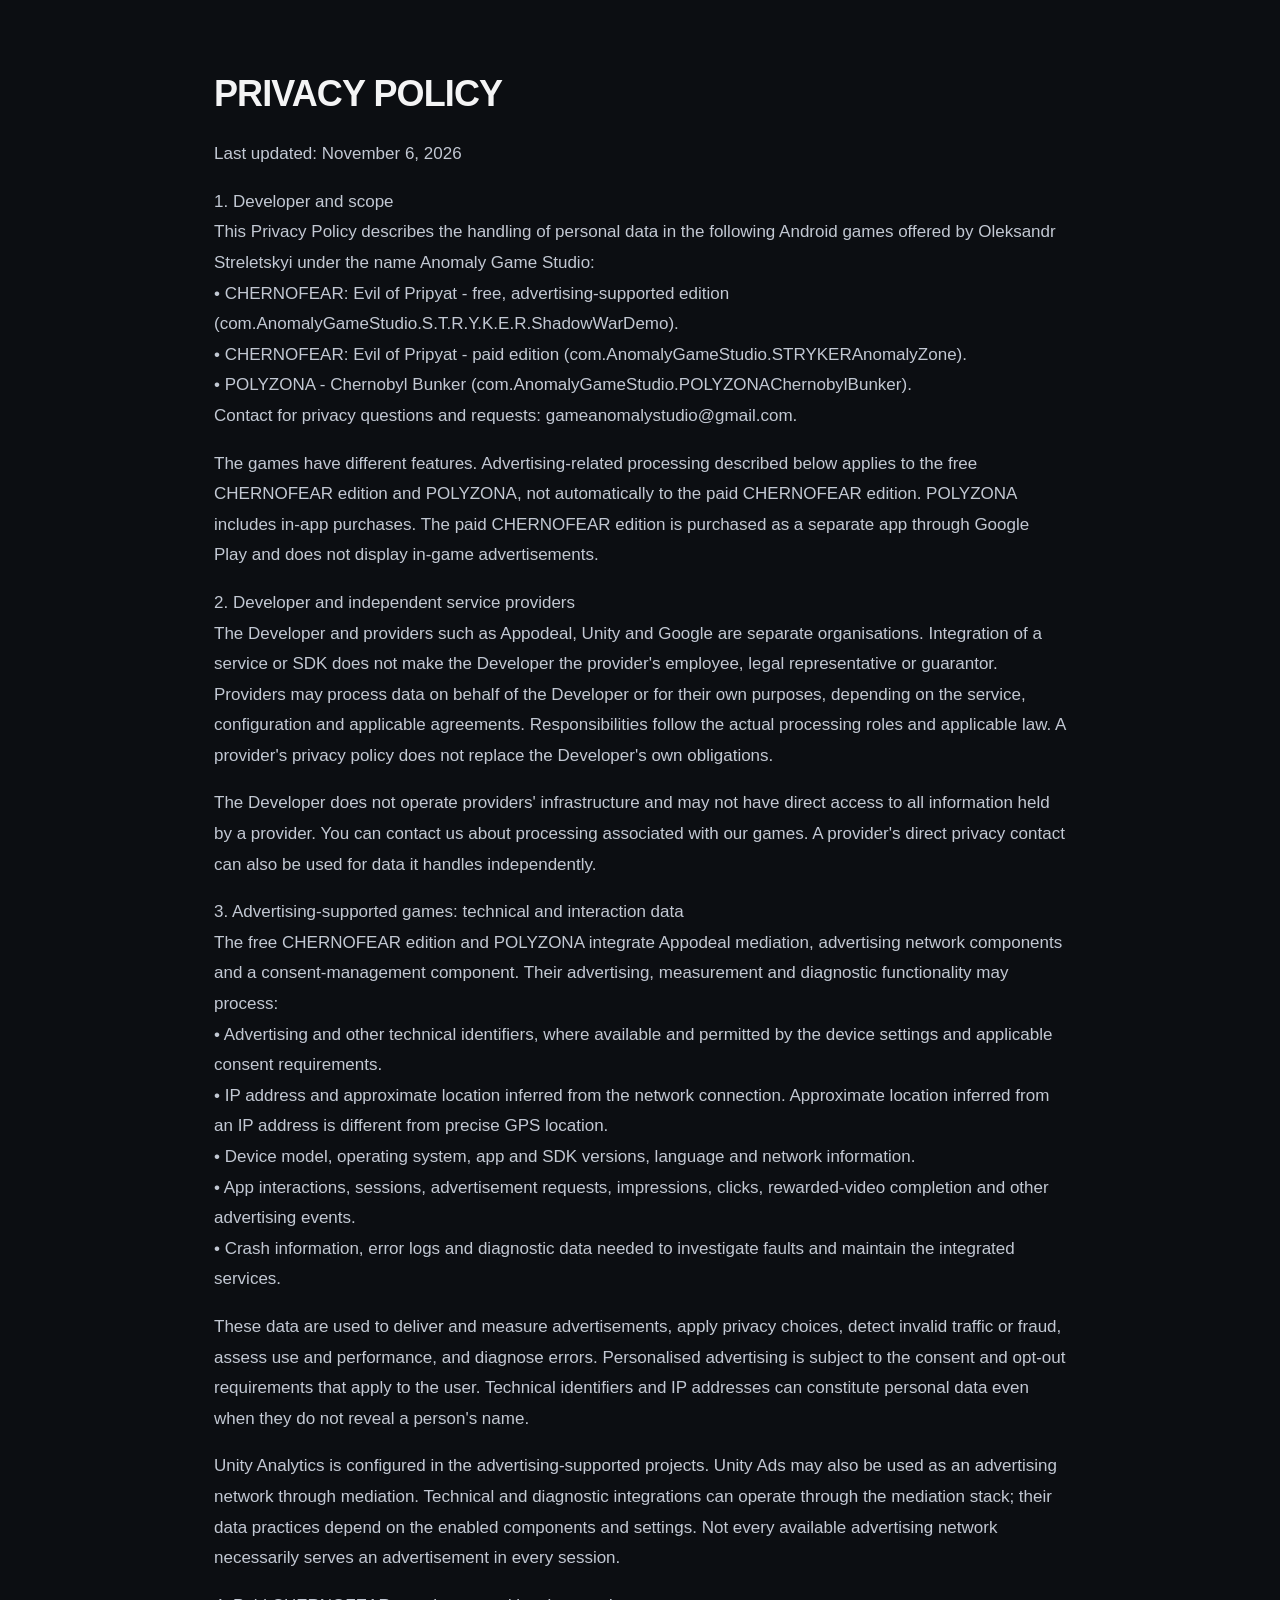
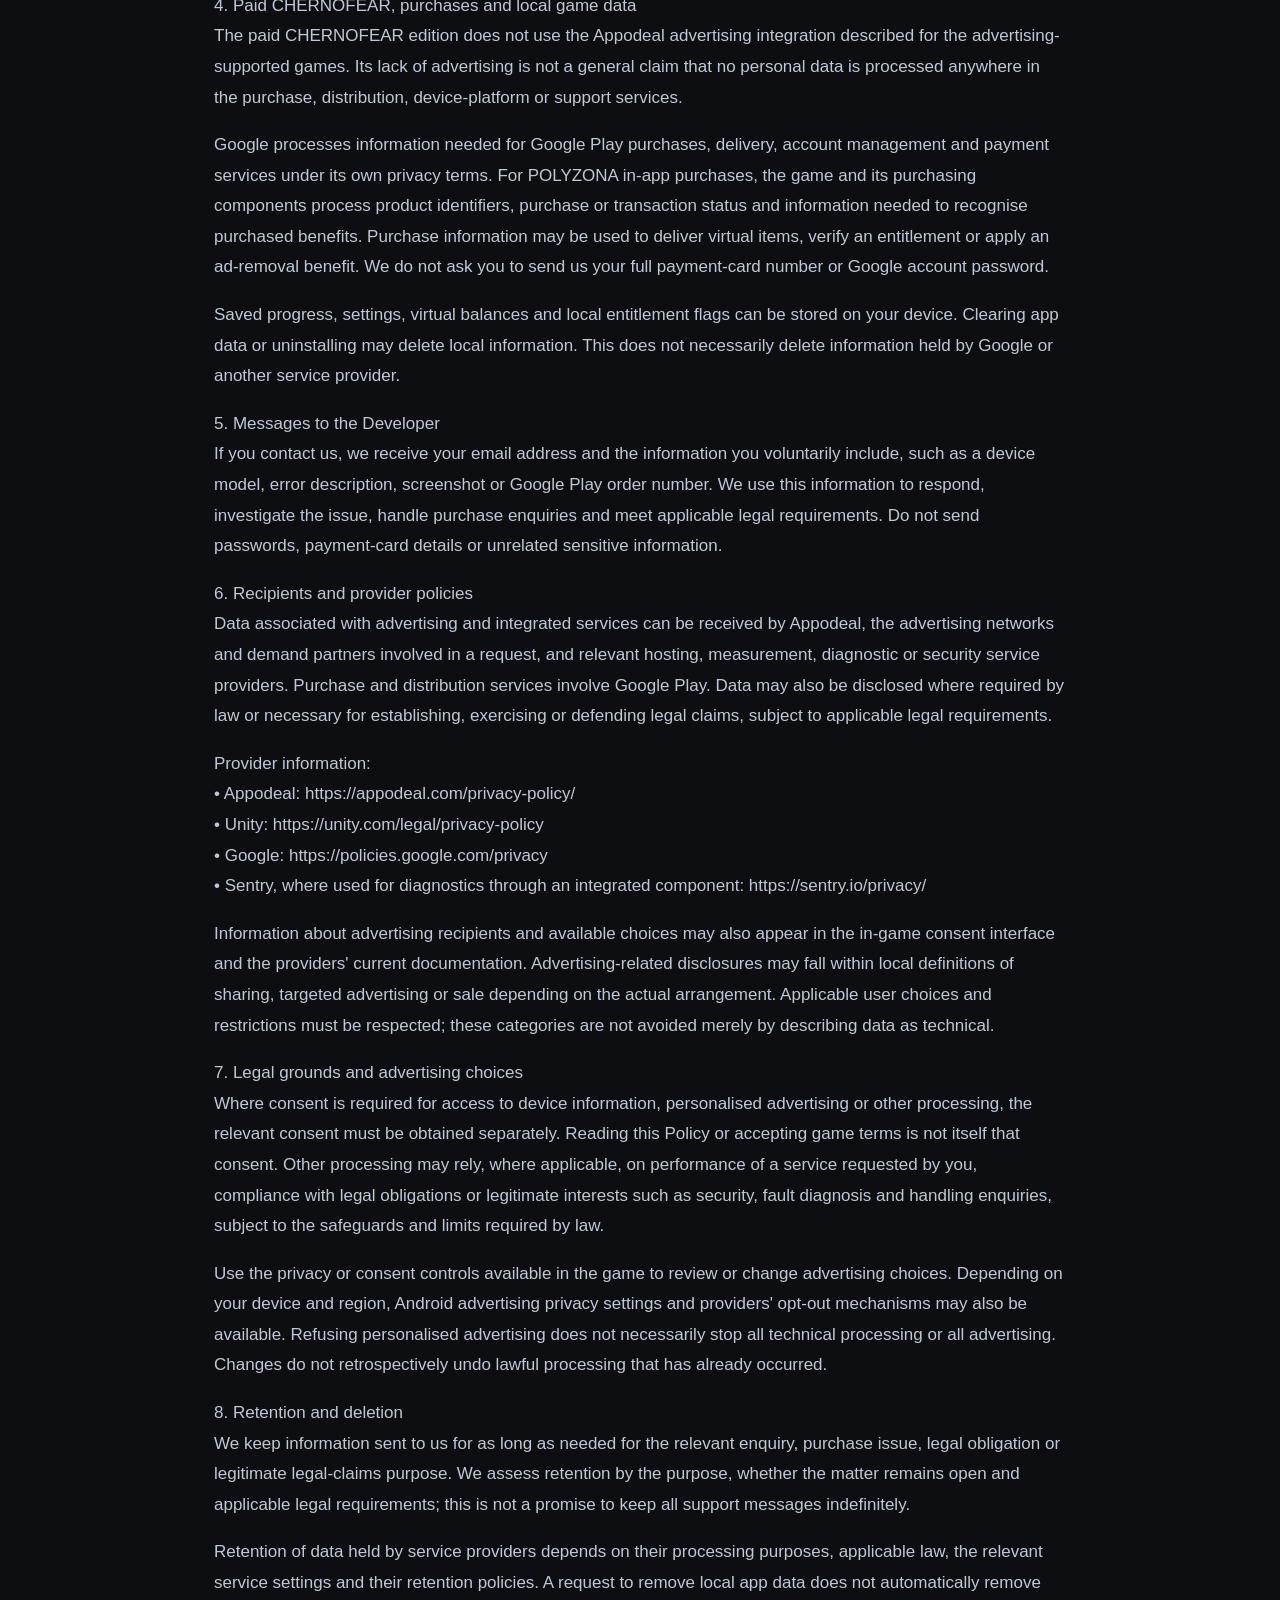
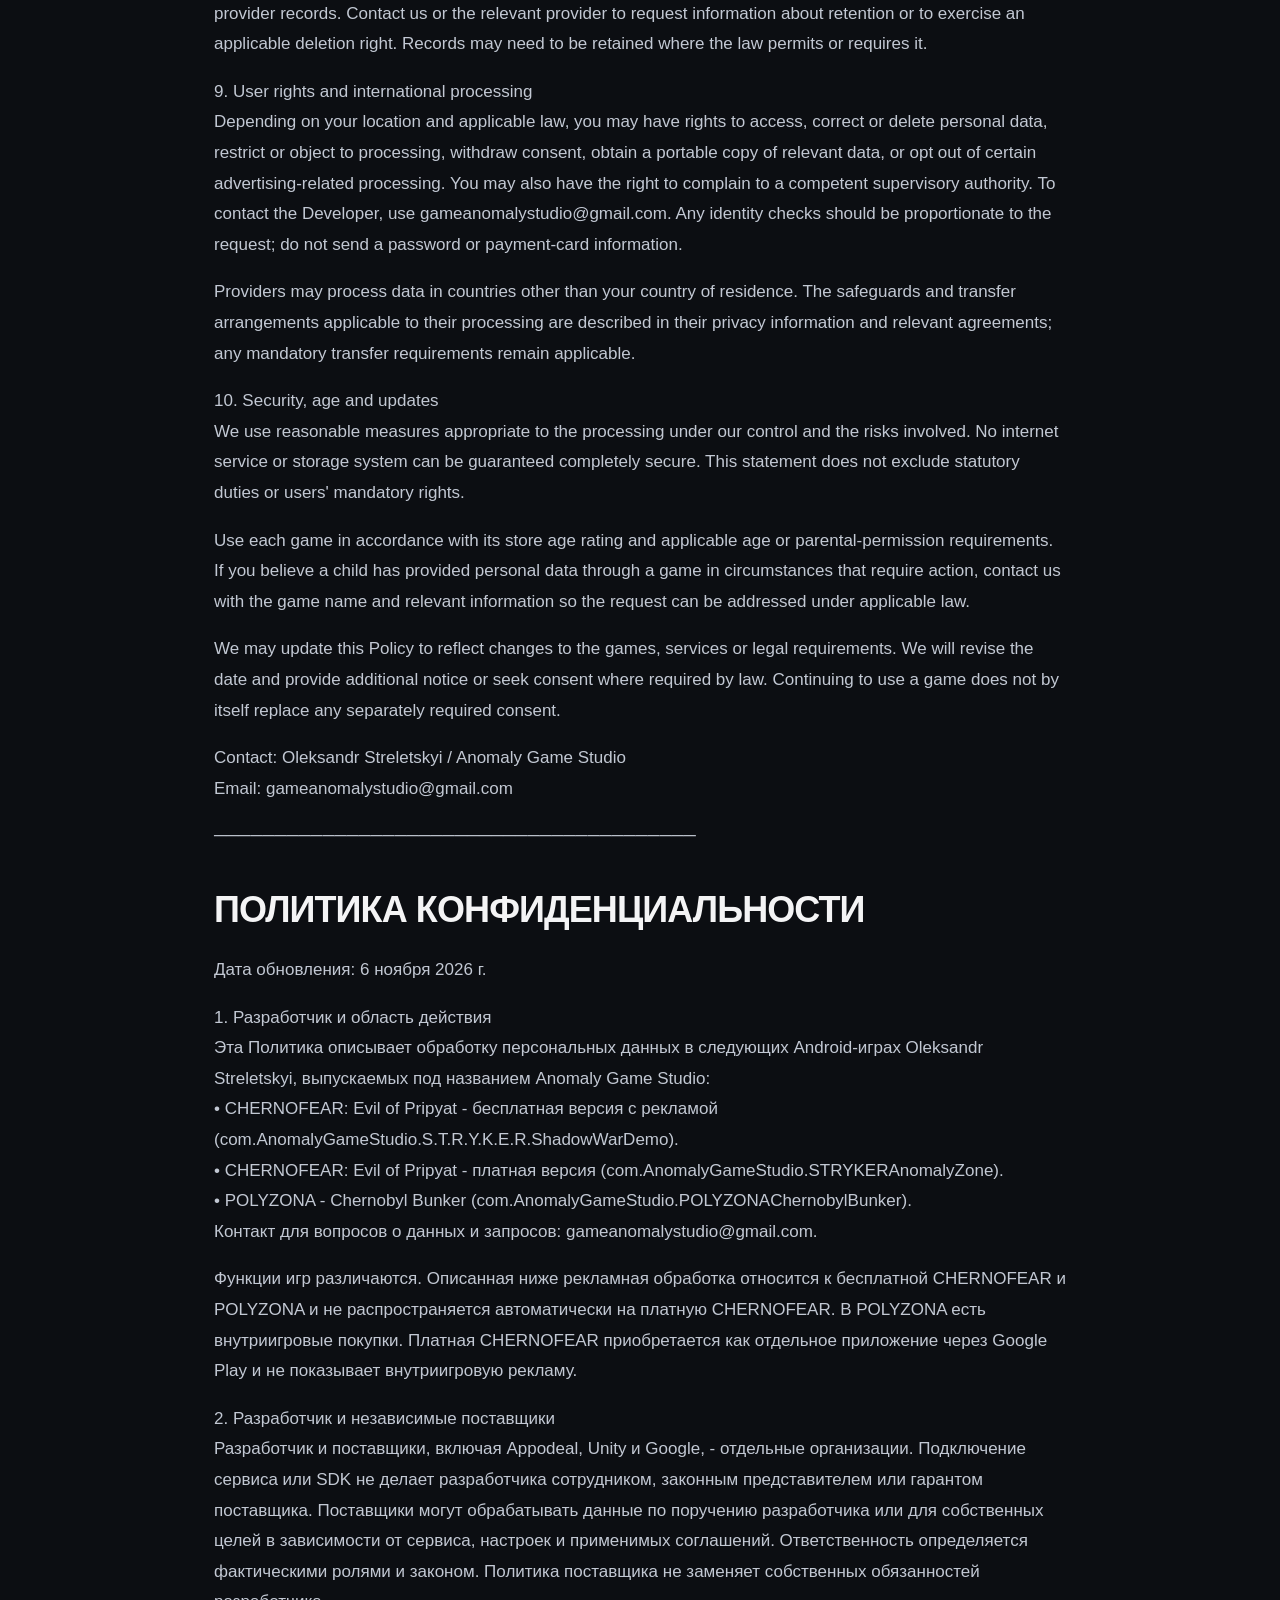
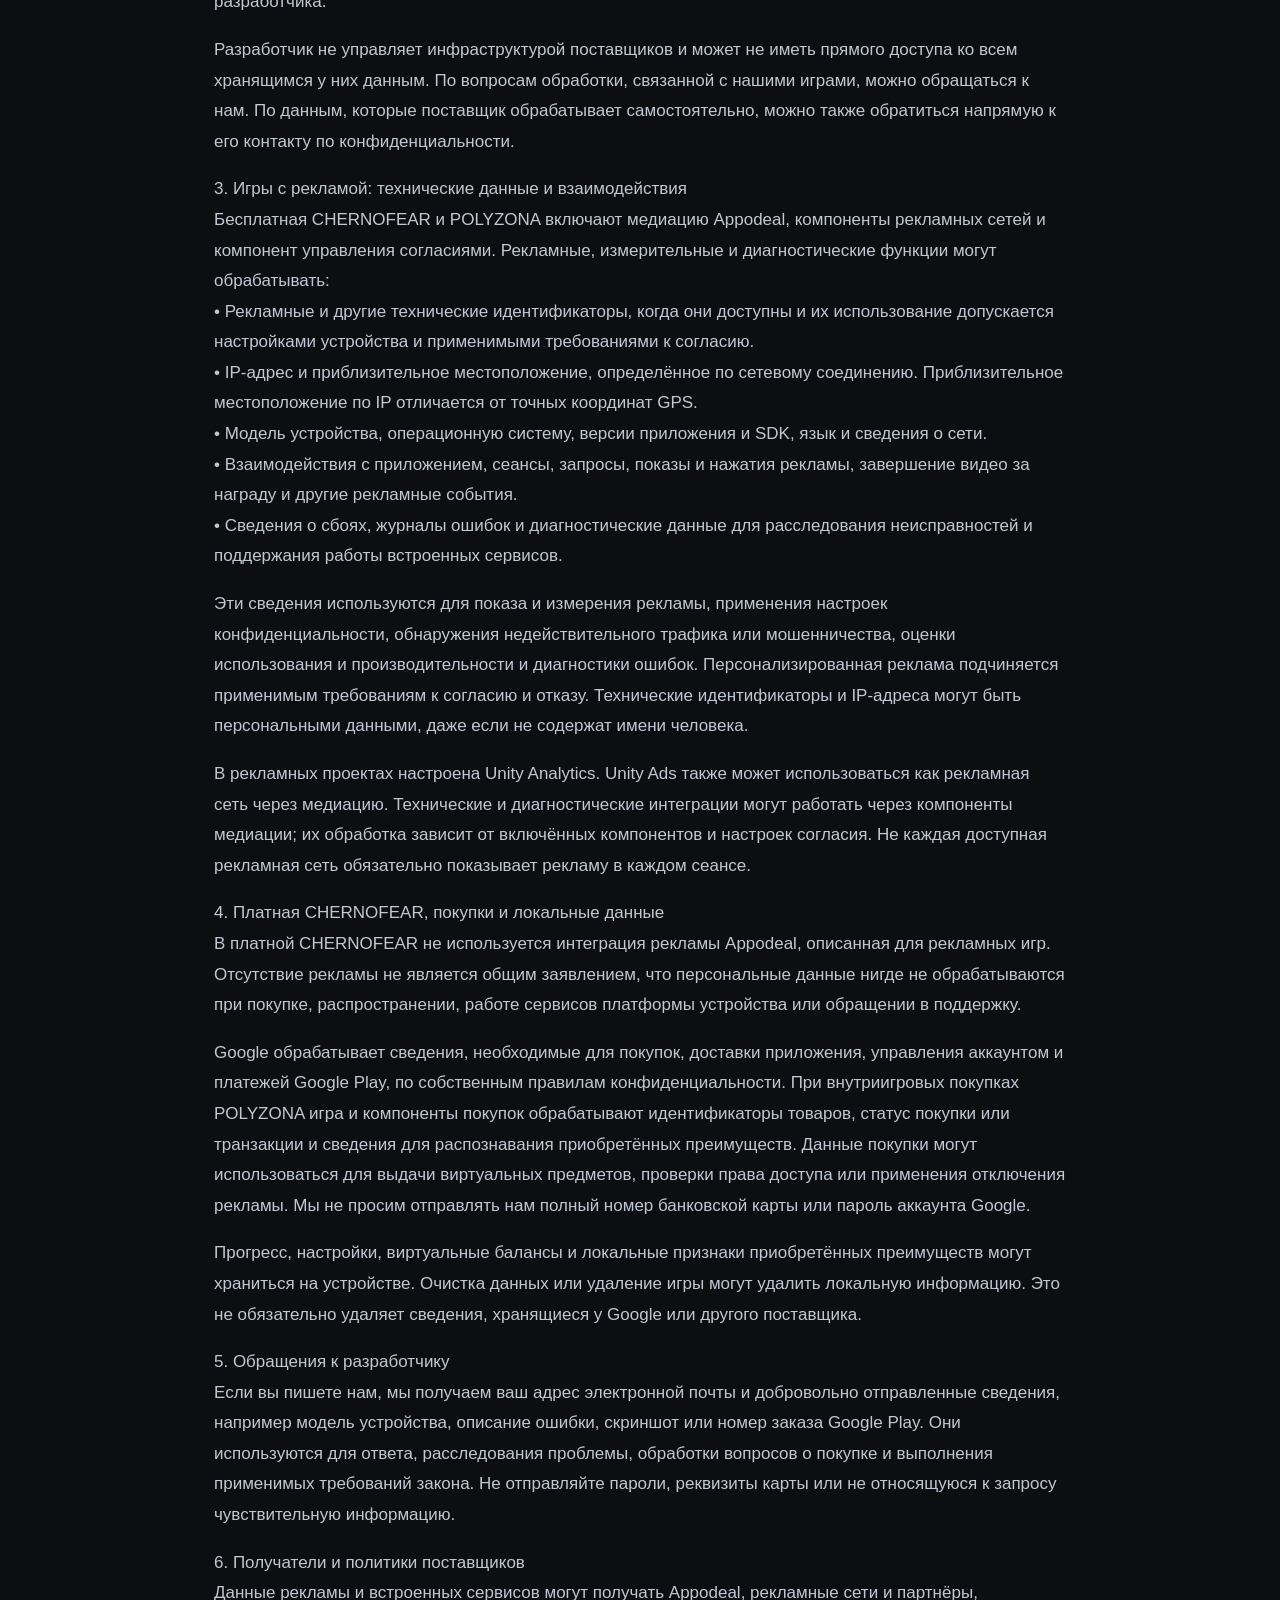
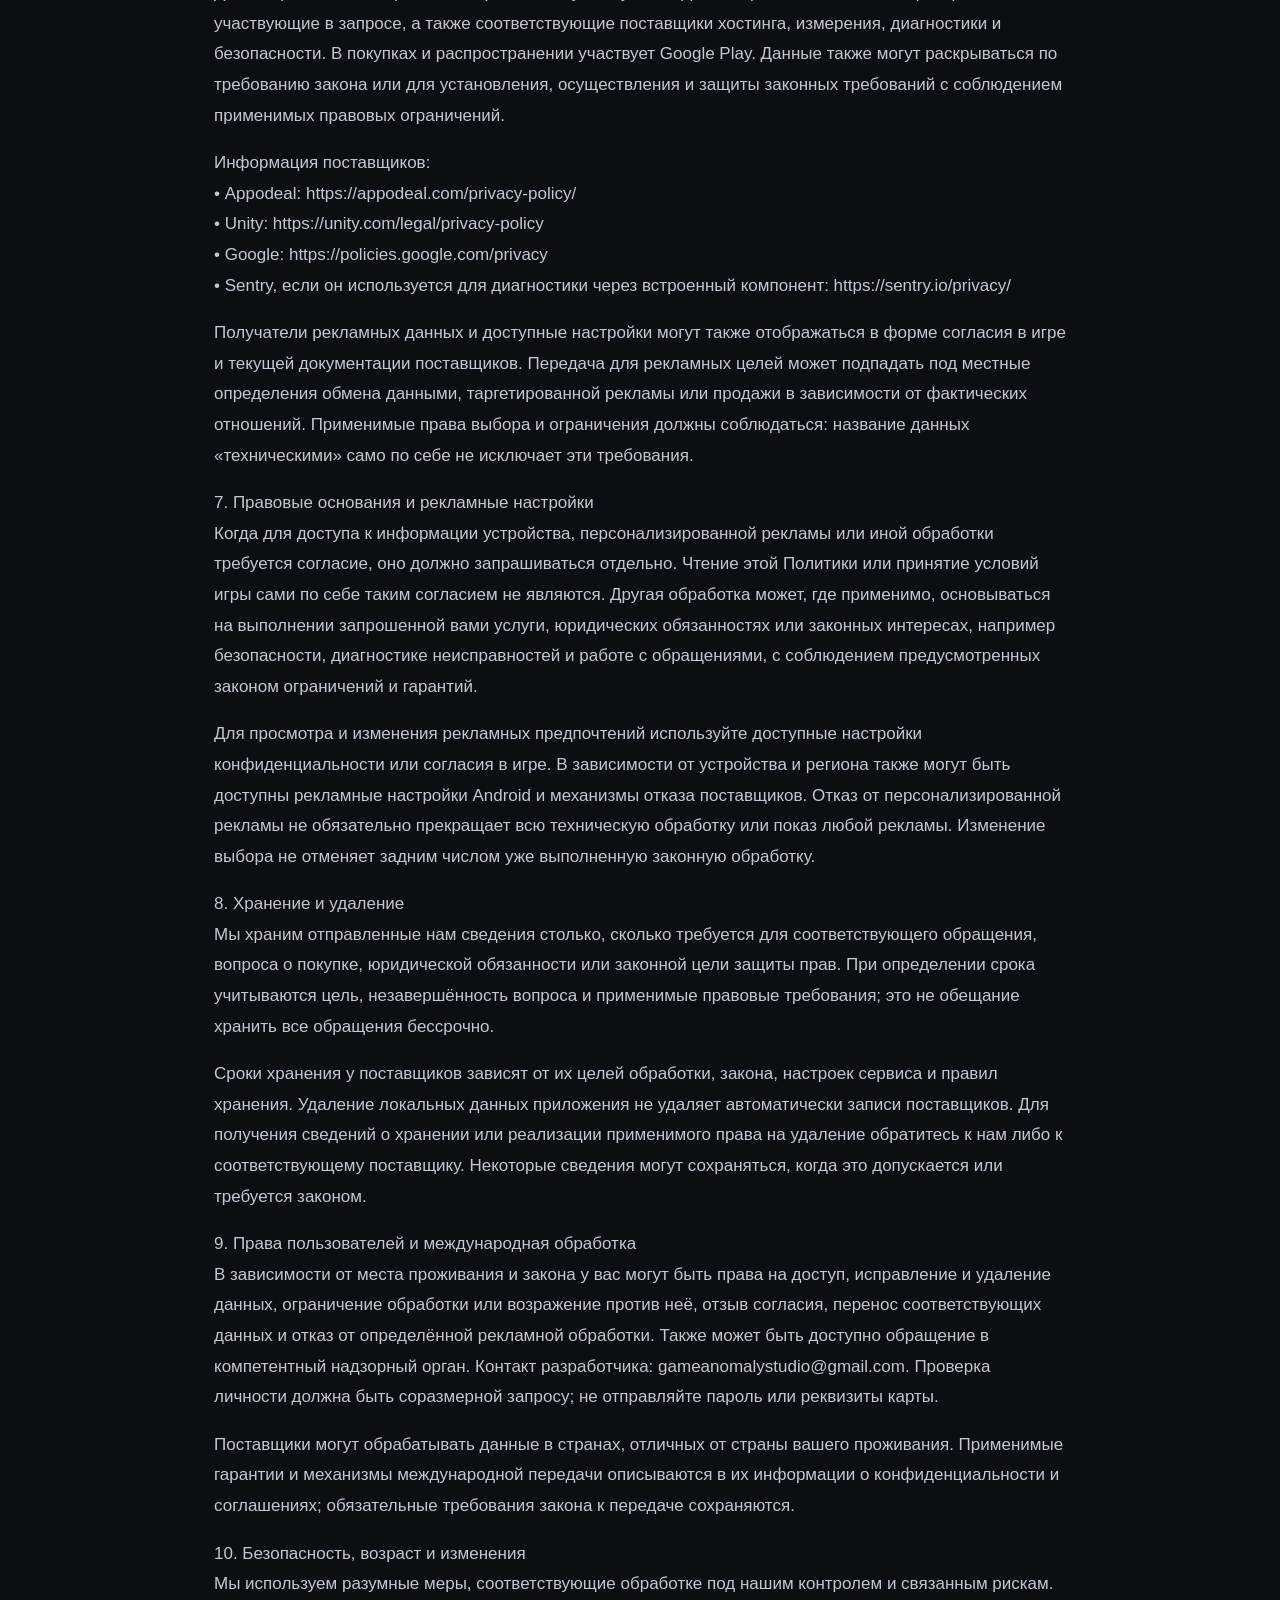
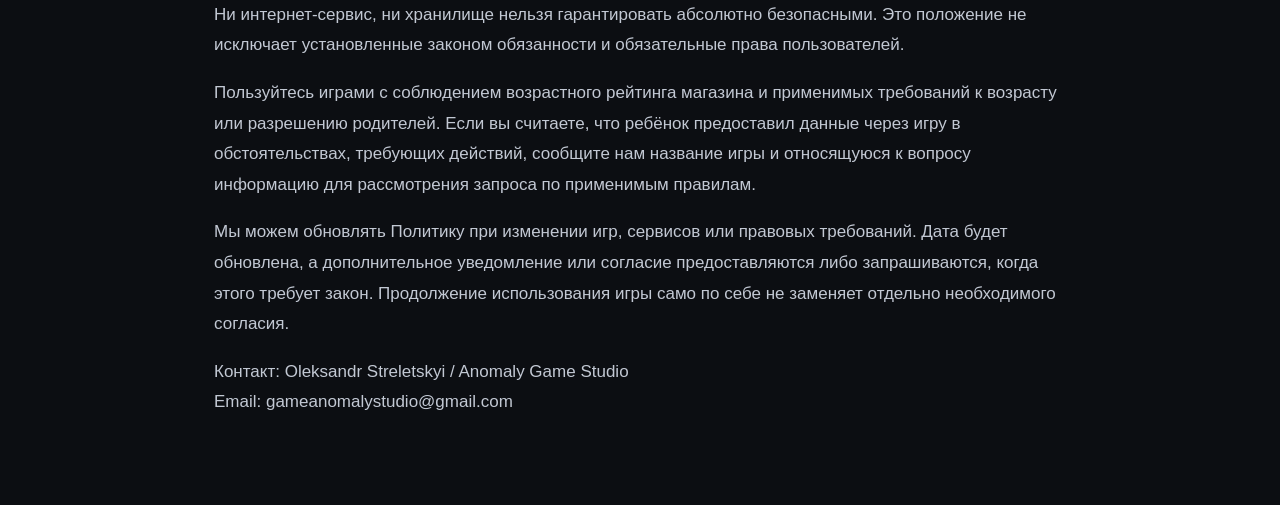
==== commit bdad1833: "Publish approved dark studio website and expandable game catalogue Use the studio logo and supplied " ====
--- a/privacy-policy.html
+++ b/privacy-policy.html
@@ -1,50 +1,50 @@
-<!doctype html><html lang="en"><meta charset="utf-8"><meta name="viewport" content="width=device-width,initial-scale=1"><title>Privacy Policy | Anomaly Game Studio</title><style>body{font:17px/1.65 system-ui,sans-serif;max-width:900px;margin:36px auto;padding:0 22px;color:#222}h1{line-height:1.15}h2{margin-top:32px;font-size:23px}p{white-space:pre-wrap;overflow-wrap:anywhere}a{color:#425721}</style><main><h1>PRIVACY POLICY</h1><p>Last updated: November 6, 2026</p><p>1. Developer and scope
-This Privacy Policy describes the handling of personal data in the following Android games offered by Oleksandr Streletskyi under the name Anomaly Game Studio:
-• CHERNOFEAR: Evil of Pripyat - free, advertising-supported edition (com.AnomalyGameStudio.S.T.R.Y.K.E.R.ShadowWarDemo).
-• CHERNOFEAR: Evil of Pripyat - paid edition (com.AnomalyGameStudio.STRYKERAnomalyZone).
-• POLYZONA - Chernobyl Bunker (com.AnomalyGameStudio.POLYZONAChernobylBunker).
-Contact for privacy questions and requests: gameanomalystudio@gmail.com.</p><p>The games have different features. Advertising-related processing described below applies to the free CHERNOFEAR edition and POLYZONA, not automatically to the paid CHERNOFEAR edition. POLYZONA includes in-app purchases. The paid CHERNOFEAR edition is purchased as a separate app through Google Play and does not display in-game advertisements.</p><p>2. Developer and independent service providers
-The Developer and providers such as Appodeal, Unity and Google are separate organisations. Integration of a service or SDK does not make the Developer the provider's employee, legal representative or guarantor. Providers may process data on behalf of the Developer or for their own purposes, depending on the service, configuration and applicable agreements. Responsibilities follow the actual processing roles and applicable law. A provider's privacy policy does not replace the Developer's own obligations.</p><p>The Developer does not operate providers' infrastructure and may not have direct access to all information held by a provider. You can contact us about processing associated with our games. A provider's direct privacy contact can also be used for data it handles independently.</p><p>3. Advertising-supported games: technical and interaction data
-The free CHERNOFEAR edition and POLYZONA integrate Appodeal mediation, advertising network components and a consent-management component. Their advertising, measurement and diagnostic functionality may process:
-• Advertising and other technical identifiers, where available and permitted by the device settings and applicable consent requirements.
-• IP address and approximate location inferred from the network connection. Approximate location inferred from an IP address is different from precise GPS location.
-• Device model, operating system, app and SDK versions, language and network information.
-• App interactions, sessions, advertisement requests, impressions, clicks, rewarded-video completion and other advertising events.
-• Crash information, error logs and diagnostic data needed to investigate faults and maintain the integrated services.</p><p>These data are used to deliver and measure advertisements, apply privacy choices, detect invalid traffic or fraud, assess use and performance, and diagnose errors. Personalised advertising is subject to the consent and opt-out requirements that apply to the user. Technical identifiers and IP addresses can constitute personal data even when they do not reveal a person's name.</p><p>Unity Analytics is configured in the advertising-supported projects. Unity Ads may also be used as an advertising network through mediation. Technical and diagnostic integrations can operate through the mediation stack; their data practices depend on the enabled components and settings. Not every available advertising network necessarily serves an advertisement in every session.</p><p>4. Paid CHERNOFEAR, purchases and local game data
-The paid CHERNOFEAR edition does not use the Appodeal advertising integration described for the advertising-supported games. Its lack of advertising is not a general claim that no personal data is processed anywhere in the purchase, distribution, device-platform or support services.</p><p>Google processes information needed for Google Play purchases, delivery, account management and payment services under its own privacy terms. For POLYZONA in-app purchases, the game and its purchasing components process product identifiers, purchase or transaction status and information needed to recognise purchased benefits. Purchase information may be used to deliver virtual items, verify an entitlement or apply an ad-removal benefit. We do not ask you to send us your full payment-card number or Google account password.</p><p>Saved progress, settings, virtual balances and local entitlement flags can be stored on your device. Clearing app data or uninstalling may delete local information. This does not necessarily delete information held by Google or another service provider.</p><p>5. Messages to the Developer
-If you contact us, we receive your email address and the information you voluntarily include, such as a device model, error description, screenshot or Google Play order number. We use this information to respond, investigate the issue, handle purchase enquiries and meet applicable legal requirements. Do not send passwords, payment-card details or unrelated sensitive information.</p><p>6. Recipients and provider policies
-Data associated with advertising and integrated services can be received by Appodeal, the advertising networks and demand partners involved in a request, and relevant hosting, measurement, diagnostic or security service providers. Purchase and distribution services involve Google Play. Data may also be disclosed where required by law or necessary for establishing, exercising or defending legal claims, subject to applicable legal requirements.</p><p>Provider information:
-• Appodeal: https://appodeal.com/privacy-policy/
-• Unity: https://unity.com/legal/privacy-policy
-• Google: https://policies.google.com/privacy
-• Sentry, where used for diagnostics through an integrated component: https://sentry.io/privacy/</p><p>Information about advertising recipients and available choices may also appear in the in-game consent interface and the providers' current documentation. Advertising-related disclosures may fall within local definitions of sharing, targeted advertising or sale depending on the actual arrangement. Applicable user choices and restrictions must be respected; these categories are not avoided merely by describing data as technical.</p><p>7. Legal grounds and advertising choices
-Where consent is required for access to device information, personalised advertising or other processing, the relevant consent must be obtained separately. Reading this Policy or accepting game terms is not itself that consent. Other processing may rely, where applicable, on performance of a service requested by you, compliance with legal obligations or legitimate interests such as security, fault diagnosis and handling enquiries, subject to the safeguards and limits required by law.</p><p>Use the privacy or consent controls available in the game to review or change advertising choices. Depending on your device and region, Android advertising privacy settings and providers' opt-out mechanisms may also be available. Refusing personalised advertising does not necessarily stop all technical processing or all advertising. Changes do not retrospectively undo lawful processing that has already occurred.</p><p>8. Retention and deletion
-We keep information sent to us for as long as needed for the relevant enquiry, purchase issue, legal obligation or legitimate legal-claims purpose. We assess retention by the purpose, whether the matter remains open and applicable legal requirements; this is not a promise to keep all support messages indefinitely.</p><p>Retention of data held by service providers depends on their processing purposes, applicable law, the relevant service settings and their retention policies. A request to remove local app data does not automatically remove provider records. Contact us or the relevant provider to request information about retention or to exercise an applicable deletion right. Records may need to be retained where the law permits or requires it.</p><p>9. User rights and international processing
-Depending on your location and applicable law, you may have rights to access, correct or delete personal data, restrict or object to processing, withdraw consent, obtain a portable copy of relevant data, or opt out of certain advertising-related processing. You may also have the right to complain to a competent supervisory authority. To contact the Developer, use gameanomalystudio@gmail.com. Any identity checks should be proportionate to the request; do not send a password or payment-card information.</p><p>Providers may process data in countries other than your country of residence. The safeguards and transfer arrangements applicable to their processing are described in their privacy information and relevant agreements; any mandatory transfer requirements remain applicable.</p><p>10. Security, age and updates
-We use reasonable measures appropriate to the processing under our control and the risks involved. No internet service or storage system can be guaranteed completely secure. This statement does not exclude statutory duties or users' mandatory rights.</p><p>Use each game in accordance with its store age rating and applicable age or parental-permission requirements. If you believe a child has provided personal data through a game in circumstances that require action, contact us with the game name and relevant information so the request can be addressed under applicable law.</p><p>We may update this Policy to reflect changes to the games, services or legal requirements. We will revise the date and provide additional notice or seek consent where required by law. Continuing to use a game does not by itself replace any separately required consent.</p><p>Contact: Oleksandr Streletskyi / Anomaly Game Studio
-Email: gameanomalystudio@gmail.com</p><p>────────────────────────────────────────</p><h1>ПОЛИТИКА КОНФИДЕНЦИАЛЬНОСТИ</h1><p>Дата обновления: 6 ноября 2026 г.</p><p>1. Разработчик и область действия
-Эта Политика описывает обработку персональных данных в следующих Android-играх Oleksandr Streletskyi, выпускаемых под названием Anomaly Game Studio:
-• CHERNOFEAR: Evil of Pripyat - бесплатная версия с рекламой (com.AnomalyGameStudio.S.T.R.Y.K.E.R.ShadowWarDemo).
-• CHERNOFEAR: Evil of Pripyat - платная версия (com.AnomalyGameStudio.STRYKERAnomalyZone).
-• POLYZONA - Chernobyl Bunker (com.AnomalyGameStudio.POLYZONAChernobylBunker).
-Контакт для вопросов о данных и запросов: gameanomalystudio@gmail.com.</p><p>Функции игр различаются. Описанная ниже рекламная обработка относится к бесплатной CHERNOFEAR и POLYZONA и не распространяется автоматически на платную CHERNOFEAR. В POLYZONA есть внутриигровые покупки. Платная CHERNOFEAR приобретается как отдельное приложение через Google Play и не показывает внутриигровую рекламу.</p><p>2. Разработчик и независимые поставщики
-Разработчик и поставщики, включая Appodeal, Unity и Google, - отдельные организации. Подключение сервиса или SDK не делает разработчика сотрудником, законным представителем или гарантом поставщика. Поставщики могут обрабатывать данные по поручению разработчика или для собственных целей в зависимости от сервиса, настроек и применимых соглашений. Ответственность определяется фактическими ролями и законом. Политика поставщика не заменяет собственных обязанностей разработчика.</p><p>Разработчик не управляет инфраструктурой поставщиков и может не иметь прямого доступа ко всем хранящимся у них данным. По вопросам обработки, связанной с нашими играми, можно обращаться к нам. По данным, которые поставщик обрабатывает самостоятельно, можно также обратиться напрямую к его контакту по конфиденциальности.</p><p>3. Игры с рекламой: технические данные и взаимодействия
-Бесплатная CHERNOFEAR и POLYZONA включают медиацию Appodeal, компоненты рекламных сетей и компонент управления согласиями. Рекламные, измерительные и диагностические функции могут обрабатывать:
-• Рекламные и другие технические идентификаторы, когда они доступны и их использование допускается настройками устройства и применимыми требованиями к согласию.
-• IP-адрес и приблизительное местоположение, определённое по сетевому соединению. Приблизительное местоположение по IP отличается от точных координат GPS.
-• Модель устройства, операционную систему, версии приложения и SDK, язык и сведения о сети.
-• Взаимодействия с приложением, сеансы, запросы, показы и нажатия рекламы, завершение видео за награду и другие рекламные события.
-• Сведения о сбоях, журналы ошибок и диагностические данные для расследования неисправностей и поддержания работы встроенных сервисов.</p><p>Эти сведения используются для показа и измерения рекламы, применения настроек конфиденциальности, обнаружения недействительного трафика или мошенничества, оценки использования и производительности и диагностики ошибок. Персонализированная реклама подчиняется применимым требованиям к согласию и отказу. Технические идентификаторы и IP-адреса могут быть персональными данными, даже если не содержат имени человека.</p><p>В рекламных проектах настроена Unity Analytics. Unity Ads также может использоваться как рекламная сеть через медиацию. Технические и диагностические интеграции могут работать через компоненты медиации; их обработка зависит от включённых компонентов и настроек согласия. Не каждая доступная рекламная сеть обязательно показывает рекламу в каждом сеансе.</p><p>4. Платная CHERNOFEAR, покупки и локальные данные
-В платной CHERNOFEAR не используется интеграция рекламы Appodeal, описанная для рекламных игр. Отсутствие рекламы не является общим заявлением, что персональные данные нигде не обрабатываются при покупке, распространении, работе сервисов платформы устройства или обращении в поддержку.</p><p>Google обрабатывает сведения, необходимые для покупок, доставки приложения, управления аккаунтом и платежей Google Play, по собственным правилам конфиденциальности. При внутриигровых покупках POLYZONA игра и компоненты покупок обрабатывают идентификаторы товаров, статус покупки или транзакции и сведения для распознавания приобретённых преимуществ. Данные покупки могут использоваться для выдачи виртуальных предметов, проверки права доступа или применения отключения рекламы. Мы не просим отправлять нам полный номер банковской карты или пароль аккаунта Google.</p><p>Прогресс, настройки, виртуальные балансы и локальные признаки приобретённых преимуществ могут храниться на устройстве. Очистка данных или удаление игры могут удалить локальную информацию. Это не обязательно удаляет сведения, хранящиеся у Google или другого поставщика.</p><p>5. Обращения к разработчику
-Если вы пишете нам, мы получаем ваш адрес электронной почты и добровольно отправленные сведения, например модель устройства, описание ошибки, скриншот или номер заказа Google Play. Они используются для ответа, расследования проблемы, обработки вопросов о покупке и выполнения применимых требований закона. Не отправляйте пароли, реквизиты карты или не относящуюся к запросу чувствительную информацию.</p><p>6. Получатели и политики поставщиков
-Данные рекламы и встроенных сервисов могут получать Appodeal, рекламные сети и партнёры, участвующие в запросе, а также соответствующие поставщики хостинга, измерения, диагностики и безопасности. В покупках и распространении участвует Google Play. Данные также могут раскрываться по требованию закона или для установления, осуществления и защиты законных требований с соблюдением применимых правовых ограничений.</p><p>Информация поставщиков:
-• Appodeal: https://appodeal.com/privacy-policy/
-• Unity: https://unity.com/legal/privacy-policy
-• Google: https://policies.google.com/privacy
-• Sentry, если он используется для диагностики через встроенный компонент: https://sentry.io/privacy/</p><p>Получатели рекламных данных и доступные настройки могут также отображаться в форме согласия в игре и текущей документации поставщиков. Передача для рекламных целей может подпадать под местные определения обмена данными, таргетированной рекламы или продажи в зависимости от фактических отношений. Применимые права выбора и ограничения должны соблюдаться: название данных «техническими» само по себе не исключает эти требования.</p><p>7. Правовые основания и рекламные настройки
-Когда для доступа к информации устройства, персонализированной рекламы или иной обработки требуется согласие, оно должно запрашиваться отдельно. Чтение этой Политики или принятие условий игры сами по себе таким согласием не являются. Другая обработка может, где применимо, основываться на выполнении запрошенной вами услуги, юридических обязанностях или законных интересах, например безопасности, диагностике неисправностей и работе с обращениями, с соблюдением предусмотренных законом ограничений и гарантий.</p><p>Для просмотра и изменения рекламных предпочтений используйте доступные настройки конфиденциальности или согласия в игре. В зависимости от устройства и региона также могут быть доступны рекламные настройки Android и механизмы отказа поставщиков. Отказ от персонализированной рекламы не обязательно прекращает всю техническую обработку или показ любой рекламы. Изменение выбора не отменяет задним числом уже выполненную законную обработку.</p><p>8. Хранение и удаление
-Мы храним отправленные нам сведения столько, сколько требуется для соответствующего обращения, вопроса о покупке, юридической обязанности или законной цели защиты прав. При определении срока учитываются цель, незавершённость вопроса и применимые правовые требования; это не обещание хранить все обращения бессрочно.</p><p>Сроки хранения у поставщиков зависят от их целей обработки, закона, настроек сервиса и правил хранения. Удаление локальных данных приложения не удаляет автоматически записи поставщиков. Для получения сведений о хранении или реализации применимого права на удаление обратитесь к нам либо к соответствующему поставщику. Некоторые сведения могут сохраняться, когда это допускается или требуется законом.</p><p>9. Права пользователей и международная обработка
-В зависимости от места проживания и закона у вас могут быть права на доступ, исправление и удаление данных, ограничение обработки или возражение против неё, отзыв согласия, перенос соответствующих данных и отказ от определённой рекламной обработки. Также может быть доступно обращение в компетентный надзорный орган. Контакт разработчика: gameanomalystudio@gmail.com. Проверка личности должна быть соразмерной запросу; не отправляйте пароль или реквизиты карты.</p><p>Поставщики могут обрабатывать данные в странах, отличных от страны вашего проживания. Применимые гарантии и механизмы международной передачи описываются в их информации о конфиденциальности и соглашениях; обязательные требования закона к передаче сохраняются.</p><p>10. Безопасность, возраст и изменения
-Мы используем разумные меры, соответствующие обработке под нашим контролем и связанным рискам. Ни интернет-сервис, ни хранилище нельзя гарантировать абсолютно безопасными. Это положение не исключает установленные законом обязанности и обязательные права пользователей.</p><p>Пользуйтесь играми с соблюдением возрастного рейтинга магазина и применимых требований к возрасту или разрешению родителей. Если вы считаете, что ребёнок предоставил данные через игру в обстоятельствах, требующих действий, сообщите нам название игры и относящуюся к вопросу информацию для рассмотрения запроса по применимым правилам.</p><p>Мы можем обновлять Политику при изменении игр, сервисов или правовых требований. Дата будет обновлена, а дополнительное уведомление или согласие предоставляются либо запрашиваются, когда этого требует закон. Продолжение использования игры само по себе не заменяет отдельно необходимого согласия.</p><p>Контакт: Oleksandr Streletskyi / Anomaly Game Studio
-Email: gameanomalystudio@gmail.com
+<!doctype html><html lang="en"><meta charset="utf-8"><meta name="viewport" content="width=device-width,initial-scale=1"><title>Privacy Policy | Anomaly Game Studio</title><link rel="stylesheet" href="legal.css?v=studio2"><main><h1>PRIVACY POLICY</h1><p>Last updated: November 6, 2026</p><p>1. Developer and scope
+This Privacy Policy describes the handling of personal data in the following Android games offered by Oleksandr Streletskyi under the name Anomaly Game Studio:
+• CHERNOFEAR: Evil of Pripyat - free, advertising-supported edition (com.AnomalyGameStudio.S.T.R.Y.K.E.R.ShadowWarDemo).
+• CHERNOFEAR: Evil of Pripyat - paid edition (com.AnomalyGameStudio.STRYKERAnomalyZone).
+• POLYZONA - Chernobyl Bunker (com.AnomalyGameStudio.POLYZONAChernobylBunker).
+Contact for privacy questions and requests: gameanomalystudio@gmail.com.</p><p>The games have different features. Advertising-related processing described below applies to the free CHERNOFEAR edition and POLYZONA, not automatically to the paid CHERNOFEAR edition. POLYZONA includes in-app purchases. The paid CHERNOFEAR edition is purchased as a separate app through Google Play and does not display in-game advertisements.</p><p>2. Developer and independent service providers
+The Developer and providers such as Appodeal, Unity and Google are separate organisations. Integration of a service or SDK does not make the Developer the provider's employee, legal representative or guarantor. Providers may process data on behalf of the Developer or for their own purposes, depending on the service, configuration and applicable agreements. Responsibilities follow the actual processing roles and applicable law. A provider's privacy policy does not replace the Developer's own obligations.</p><p>The Developer does not operate providers' infrastructure and may not have direct access to all information held by a provider. You can contact us about processing associated with our games. A provider's direct privacy contact can also be used for data it handles independently.</p><p>3. Advertising-supported games: technical and interaction data
+The free CHERNOFEAR edition and POLYZONA integrate Appodeal mediation, advertising network components and a consent-management component. Their advertising, measurement and diagnostic functionality may process:
+• Advertising and other technical identifiers, where available and permitted by the device settings and applicable consent requirements.
+• IP address and approximate location inferred from the network connection. Approximate location inferred from an IP address is different from precise GPS location.
+• Device model, operating system, app and SDK versions, language and network information.
+• App interactions, sessions, advertisement requests, impressions, clicks, rewarded-video completion and other advertising events.
+• Crash information, error logs and diagnostic data needed to investigate faults and maintain the integrated services.</p><p>These data are used to deliver and measure advertisements, apply privacy choices, detect invalid traffic or fraud, assess use and performance, and diagnose errors. Personalised advertising is subject to the consent and opt-out requirements that apply to the user. Technical identifiers and IP addresses can constitute personal data even when they do not reveal a person's name.</p><p>Unity Analytics is configured in the advertising-supported projects. Unity Ads may also be used as an advertising network through mediation. Technical and diagnostic integrations can operate through the mediation stack; their data practices depend on the enabled components and settings. Not every available advertising network necessarily serves an advertisement in every session.</p><p>4. Paid CHERNOFEAR, purchases and local game data
+The paid CHERNOFEAR edition does not use the Appodeal advertising integration described for the advertising-supported games. Its lack of advertising is not a general claim that no personal data is processed anywhere in the purchase, distribution, device-platform or support services.</p><p>Google processes information needed for Google Play purchases, delivery, account management and payment services under its own privacy terms. For POLYZONA in-app purchases, the game and its purchasing components process product identifiers, purchase or transaction status and information needed to recognise purchased benefits. Purchase information may be used to deliver virtual items, verify an entitlement or apply an ad-removal benefit. We do not ask you to send us your full payment-card number or Google account password.</p><p>Saved progress, settings, virtual balances and local entitlement flags can be stored on your device. Clearing app data or uninstalling may delete local information. This does not necessarily delete information held by Google or another service provider.</p><p>5. Messages to the Developer
+If you contact us, we receive your email address and the information you voluntarily include, such as a device model, error description, screenshot or Google Play order number. We use this information to respond, investigate the issue, handle purchase enquiries and meet applicable legal requirements. Do not send passwords, payment-card details or unrelated sensitive information.</p><p>6. Recipients and provider policies
+Data associated with advertising and integrated services can be received by Appodeal, the advertising networks and demand partners involved in a request, and relevant hosting, measurement, diagnostic or security service providers. Purchase and distribution services involve Google Play. Data may also be disclosed where required by law or necessary for establishing, exercising or defending legal claims, subject to applicable legal requirements.</p><p>Provider information:
+• Appodeal: https://appodeal.com/privacy-policy/
+• Unity: https://unity.com/legal/privacy-policy
+• Google: https://policies.google.com/privacy
+• Sentry, where used for diagnostics through an integrated component: https://sentry.io/privacy/</p><p>Information about advertising recipients and available choices may also appear in the in-game consent interface and the providers' current documentation. Advertising-related disclosures may fall within local definitions of sharing, targeted advertising or sale depending on the actual arrangement. Applicable user choices and restrictions must be respected; these categories are not avoided merely by describing data as technical.</p><p>7. Legal grounds and advertising choices
+Where consent is required for access to device information, personalised advertising or other processing, the relevant consent must be obtained separately. Reading this Policy or accepting game terms is not itself that consent. Other processing may rely, where applicable, on performance of a service requested by you, compliance with legal obligations or legitimate interests such as security, fault diagnosis and handling enquiries, subject to the safeguards and limits required by law.</p><p>Use the privacy or consent controls available in the game to review or change advertising choices. Depending on your device and region, Android advertising privacy settings and providers' opt-out mechanisms may also be available. Refusing personalised advertising does not necessarily stop all technical processing or all advertising. Changes do not retrospectively undo lawful processing that has already occurred.</p><p>8. Retention and deletion
+We keep information sent to us for as long as needed for the relevant enquiry, purchase issue, legal obligation or legitimate legal-claims purpose. We assess retention by the purpose, whether the matter remains open and applicable legal requirements; this is not a promise to keep all support messages indefinitely.</p><p>Retention of data held by service providers depends on their processing purposes, applicable law, the relevant service settings and their retention policies. A request to remove local app data does not automatically remove provider records. Contact us or the relevant provider to request information about retention or to exercise an applicable deletion right. Records may need to be retained where the law permits or requires it.</p><p>9. User rights and international processing
+Depending on your location and applicable law, you may have rights to access, correct or delete personal data, restrict or object to processing, withdraw consent, obtain a portable copy of relevant data, or opt out of certain advertising-related processing. You may also have the right to complain to a competent supervisory authority. To contact the Developer, use gameanomalystudio@gmail.com. Any identity checks should be proportionate to the request; do not send a password or payment-card information.</p><p>Providers may process data in countries other than your country of residence. The safeguards and transfer arrangements applicable to their processing are described in their privacy information and relevant agreements; any mandatory transfer requirements remain applicable.</p><p>10. Security, age and updates
+We use reasonable measures appropriate to the processing under our control and the risks involved. No internet service or storage system can be guaranteed completely secure. This statement does not exclude statutory duties or users' mandatory rights.</p><p>Use each game in accordance with its store age rating and applicable age or parental-permission requirements. If you believe a child has provided personal data through a game in circumstances that require action, contact us with the game name and relevant information so the request can be addressed under applicable law.</p><p>We may update this Policy to reflect changes to the games, services or legal requirements. We will revise the date and provide additional notice or seek consent where required by law. Continuing to use a game does not by itself replace any separately required consent.</p><p>Contact: Oleksandr Streletskyi / Anomaly Game Studio
+Email: gameanomalystudio@gmail.com</p><p>────────────────────────────────────────</p><h1>ПОЛИТИКА КОНФИДЕНЦИАЛЬНОСТИ</h1><p>Дата обновления: 6 ноября 2026 г.</p><p>1. Разработчик и область действия
+Эта Политика описывает обработку персональных данных в следующих Android-играх Oleksandr Streletskyi, выпускаемых под названием Anomaly Game Studio:
+• CHERNOFEAR: Evil of Pripyat - бесплатная версия с рекламой (com.AnomalyGameStudio.S.T.R.Y.K.E.R.ShadowWarDemo).
+• CHERNOFEAR: Evil of Pripyat - платная версия (com.AnomalyGameStudio.STRYKERAnomalyZone).
+• POLYZONA - Chernobyl Bunker (com.AnomalyGameStudio.POLYZONAChernobylBunker).
+Контакт для вопросов о данных и запросов: gameanomalystudio@gmail.com.</p><p>Функции игр различаются. Описанная ниже рекламная обработка относится к бесплатной CHERNOFEAR и POLYZONA и не распространяется автоматически на платную CHERNOFEAR. В POLYZONA есть внутриигровые покупки. Платная CHERNOFEAR приобретается как отдельное приложение через Google Play и не показывает внутриигровую рекламу.</p><p>2. Разработчик и независимые поставщики
+Разработчик и поставщики, включая Appodeal, Unity и Google, - отдельные организации. Подключение сервиса или SDK не делает разработчика сотрудником, законным представителем или гарантом поставщика. Поставщики могут обрабатывать данные по поручению разработчика или для собственных целей в зависимости от сервиса, настроек и применимых соглашений. Ответственность определяется фактическими ролями и законом. Политика поставщика не заменяет собственных обязанностей разработчика.</p><p>Разработчик не управляет инфраструктурой поставщиков и может не иметь прямого доступа ко всем хранящимся у них данным. По вопросам обработки, связанной с нашими играми, можно обращаться к нам. По данным, которые поставщик обрабатывает самостоятельно, можно также обратиться напрямую к его контакту по конфиденциальности.</p><p>3. Игры с рекламой: технические данные и взаимодействия
+Бесплатная CHERNOFEAR и POLYZONA включают медиацию Appodeal, компоненты рекламных сетей и компонент управления согласиями. Рекламные, измерительные и диагностические функции могут обрабатывать:
+• Рекламные и другие технические идентификаторы, когда они доступны и их использование допускается настройками устройства и применимыми требованиями к согласию.
+• IP-адрес и приблизительное местоположение, определённое по сетевому соединению. Приблизительное местоположение по IP отличается от точных координат GPS.
+• Модель устройства, операционную систему, версии приложения и SDK, язык и сведения о сети.
+• Взаимодействия с приложением, сеансы, запросы, показы и нажатия рекламы, завершение видео за награду и другие рекламные события.
+• Сведения о сбоях, журналы ошибок и диагностические данные для расследования неисправностей и поддержания работы встроенных сервисов.</p><p>Эти сведения используются для показа и измерения рекламы, применения настроек конфиденциальности, обнаружения недействительного трафика или мошенничества, оценки использования и производительности и диагностики ошибок. Персонализированная реклама подчиняется применимым требованиям к согласию и отказу. Технические идентификаторы и IP-адреса могут быть персональными данными, даже если не содержат имени человека.</p><p>В рекламных проектах настроена Unity Analytics. Unity Ads также может использоваться как рекламная сеть через медиацию. Технические и диагностические интеграции могут работать через компоненты медиации; их обработка зависит от включённых компонентов и настроек согласия. Не каждая доступная рекламная сеть обязательно показывает рекламу в каждом сеансе.</p><p>4. Платная CHERNOFEAR, покупки и локальные данные
+В платной CHERNOFEAR не используется интеграция рекламы Appodeal, описанная для рекламных игр. Отсутствие рекламы не является общим заявлением, что персональные данные нигде не обрабатываются при покупке, распространении, работе сервисов платформы устройства или обращении в поддержку.</p><p>Google обрабатывает сведения, необходимые для покупок, доставки приложения, управления аккаунтом и платежей Google Play, по собственным правилам конфиденциальности. При внутриигровых покупках POLYZONA игра и компоненты покупок обрабатывают идентификаторы товаров, статус покупки или транзакции и сведения для распознавания приобретённых преимуществ. Данные покупки могут использоваться для выдачи виртуальных предметов, проверки права доступа или применения отключения рекламы. Мы не просим отправлять нам полный номер банковской карты или пароль аккаунта Google.</p><p>Прогресс, настройки, виртуальные балансы и локальные признаки приобретённых преимуществ могут храниться на устройстве. Очистка данных или удаление игры могут удалить локальную информацию. Это не обязательно удаляет сведения, хранящиеся у Google или другого поставщика.</p><p>5. Обращения к разработчику
+Если вы пишете нам, мы получаем ваш адрес электронной почты и добровольно отправленные сведения, например модель устройства, описание ошибки, скриншот или номер заказа Google Play. Они используются для ответа, расследования проблемы, обработки вопросов о покупке и выполнения применимых требований закона. Не отправляйте пароли, реквизиты карты или не относящуюся к запросу чувствительную информацию.</p><p>6. Получатели и политики поставщиков
+Данные рекламы и встроенных сервисов могут получать Appodeal, рекламные сети и партнёры, участвующие в запросе, а также соответствующие поставщики хостинга, измерения, диагностики и безопасности. В покупках и распространении участвует Google Play. Данные также могут раскрываться по требованию закона или для установления, осуществления и защиты законных требований с соблюдением применимых правовых ограничений.</p><p>Информация поставщиков:
+• Appodeal: https://appodeal.com/privacy-policy/
+• Unity: https://unity.com/legal/privacy-policy
+• Google: https://policies.google.com/privacy
+• Sentry, если он используется для диагностики через встроенный компонент: https://sentry.io/privacy/</p><p>Получатели рекламных данных и доступные настройки могут также отображаться в форме согласия в игре и текущей документации поставщиков. Передача для рекламных целей может подпадать под местные определения обмена данными, таргетированной рекламы или продажи в зависимости от фактических отношений. Применимые права выбора и ограничения должны соблюдаться: название данных «техническими» само по себе не исключает эти требования.</p><p>7. Правовые основания и рекламные настройки
+Когда для доступа к информации устройства, персонализированной рекламы или иной обработки требуется согласие, оно должно запрашиваться отдельно. Чтение этой Политики или принятие условий игры сами по себе таким согласием не являются. Другая обработка может, где применимо, основываться на выполнении запрошенной вами услуги, юридических обязанностях или законных интересах, например безопасности, диагностике неисправностей и работе с обращениями, с соблюдением предусмотренных законом ограничений и гарантий.</p><p>Для просмотра и изменения рекламных предпочтений используйте доступные настройки конфиденциальности или согласия в игре. В зависимости от устройства и региона также могут быть доступны рекламные настройки Android и механизмы отказа поставщиков. Отказ от персонализированной рекламы не обязательно прекращает всю техническую обработку или показ любой рекламы. Изменение выбора не отменяет задним числом уже выполненную законную обработку.</p><p>8. Хранение и удаление
+Мы храним отправленные нам сведения столько, сколько требуется для соответствующего обращения, вопроса о покупке, юридической обязанности или законной цели защиты прав. При определении срока учитываются цель, незавершённость вопроса и применимые правовые требования; это не обещание хранить все обращения бессрочно.</p><p>Сроки хранения у поставщиков зависят от их целей обработки, закона, настроек сервиса и правил хранения. Удаление локальных данных приложения не удаляет автоматически записи поставщиков. Для получения сведений о хранении или реализации применимого права на удаление обратитесь к нам либо к соответствующему поставщику. Некоторые сведения могут сохраняться, когда это допускается или требуется законом.</p><p>9. Права пользователей и международная обработка
+В зависимости от места проживания и закона у вас могут быть права на доступ, исправление и удаление данных, ограничение обработки или возражение против неё, отзыв согласия, перенос соответствующих данных и отказ от определённой рекламной обработки. Также может быть доступно обращение в компетентный надзорный орган. Контакт разработчика: gameanomalystudio@gmail.com. Проверка личности должна быть соразмерной запросу; не отправляйте пароль или реквизиты карты.</p><p>Поставщики могут обрабатывать данные в странах, отличных от страны вашего проживания. Применимые гарантии и механизмы международной передачи описываются в их информации о конфиденциальности и соглашениях; обязательные требования закона к передаче сохраняются.</p><p>10. Безопасность, возраст и изменения
+Мы используем разумные меры, соответствующие обработке под нашим контролем и связанным рискам. Ни интернет-сервис, ни хранилище нельзя гарантировать абсолютно безопасными. Это положение не исключает установленные законом обязанности и обязательные права пользователей.</p><p>Пользуйтесь играми с соблюдением возрастного рейтинга магазина и применимых требований к возрасту или разрешению родителей. Если вы считаете, что ребёнок предоставил данные через игру в обстоятельствах, требующих действий, сообщите нам название игры и относящуюся к вопросу информацию для рассмотрения запроса по применимым правилам.</p><p>Мы можем обновлять Политику при изменении игр, сервисов или правовых требований. Дата будет обновлена, а дополнительное уведомление или согласие предоставляются либо запрашиваются, когда этого требует закон. Продолжение использования игры само по себе не заменяет отдельно необходимого согласия.</p><p>Контакт: Oleksandr Streletskyi / Anomaly Game Studio
+Email: gameanomalystudio@gmail.com
 </p></main></html>
--- a/legal.css
+++ b/legal.css
@@ -0,0 +1 @@
+:root{color-scheme:dark}*{box-sizing:border-box}html{scroll-behavior:smooth}body{margin:0;background:#0c0e12;color:#c2c8d3;font:17px/1.8 "Segoe UI Variable","Segoe UI",Arial,sans-serif}main{max-width:900px;margin:0 auto;padding:36px 24px 70px}h1,h2,h3{color:#f4f4f5;line-height:1.2;letter-spacing:-.025em}h1{font-size:36px;overflow-wrap:anywhere;margin:36px 0 24px}h2{margin-top:36px;font-size:24px}p{white-space:pre-wrap;overflow-wrap:anywhere}a{color:#ff807a;text-underline-offset:4px}a:hover{color:#ffb6b2}a:focus-visible{outline:3px solid #ff807a;outline-offset:5px}nav,aside{padding:18px 22px;background:#181d27;border:1px solid #303745;border-radius:8px;font-size:14px}li{margin:9px 0}code{overflow-wrap:anywhere;font-size:.85em}section{scroll-margin-top:20px}footer{margin-top:40px;border-top:1px solid #303745;padding-top:24px;font-size:14px}.muted{color:#9ca6b9}table{border-collapse:collapse;width:100%}td,th{text-align:left;vertical-align:top;padding:12px 8px;border-bottom:1px solid #303745}@media(max-width:550px){body{font-size:16px}main{padding:24px 20px 50px}h1{font-size:30px}h2{font-size:22px}table,tbody,tr,td,th{display:block}thead{display:none}td{border:0}tr{border-bottom:1px solid #303745}}@media(prefers-reduced-motion:reduce){html{scroll-behavior:auto}}
